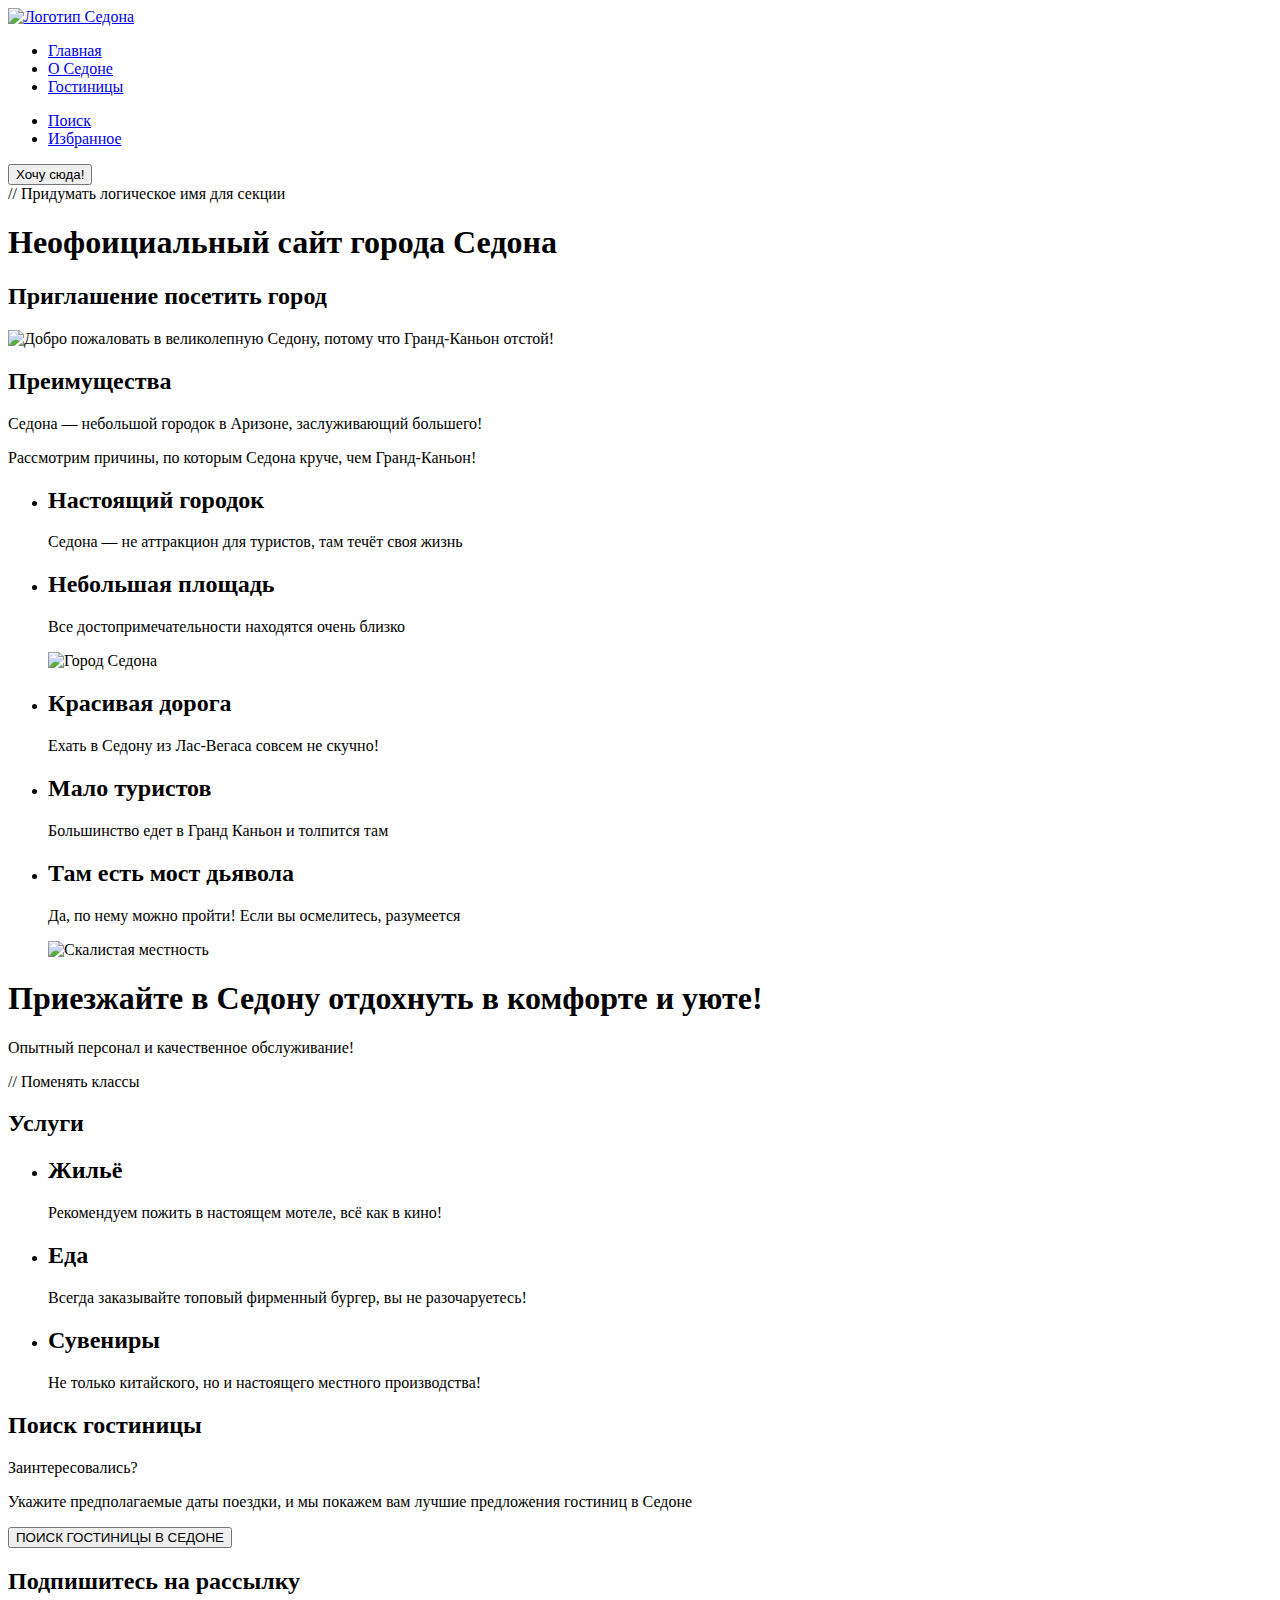
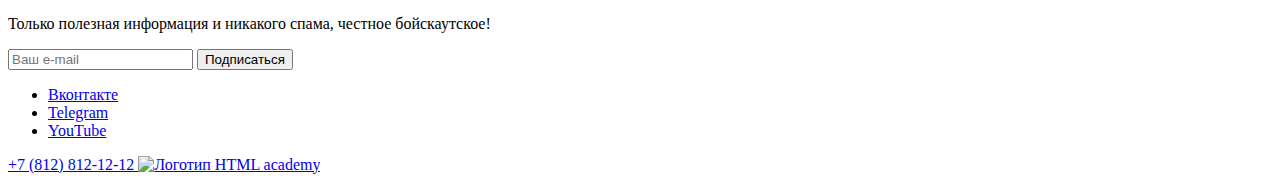
==== index.html @ 0664c049 "исправил ошибки" ====
<!DOCTYPE html>
<html lang="ru">
  <head>
    <meta charset="utf-8">
    <title>HTML Academy: Седона</title>
  </head>
  <body>
    <header class="header">
      <a href="#" class="header_logo">
      <img class="logo" src="#" alt="Логотип Седона">
    </a>
      <nav class="nav_main">
    <ul class="nav_list">
      <li class="nav_item">
        <a calss="nav_link" href="#">
          Главная
        </a>
      </li>
      <li class="nav_item">
        <a calss="nav_link" href="#">
          О Cедоне
        </a>
      </li>
      <li class="nav_item">
        <a calss="nav_link" href="catalog.html">
          Гостиницы
        </a>
      </li>
    </ul>
  </nav>
  <ul class="user">
    <li class="user_item">
      <a calss="user_item_link" href="#">
        <span class="visually_hidden">
        Поиск
      </span>
      </a>
    </li>
    <li class="user-item">
      <a calss="nav-link" href="#">
        <span class="visually-hidden">
        Избранное
      </span>
      </a>
    </li>
  </ul>
  <button class="header_button">
    Хочу сюда!
  </button>
    </header>
    <main>
      // Придумать логическое имя для секции
      <h1 class="visually-hidden">
        Неофоициальный сайт города Седона
      </h1>
      <section class="lead">
        <h2 class="visually-hidden">
          Приглашение посетить город
        </h2>
        <img class="lead-description-image" src="#" alt="Добро пожаловать в великолепную Седону, потому что Гранд-Каньон отстой!">
      </section>
    <section class="info_section">
      <h2 class="visually-hidden">
        Преимущества
      </h2>
    <p>Седона — небольшой городок в Аризоне,
      заслуживающий большего!</p>
      <p>Рассмотрим причины, по которым Седона круче, чем Гранд-Каньон!</p>
    </section>
    <section class="reasons">
      <ul class="reasons_list">
        <li class="reasons_item">
          <h2>Настоящий городок</h2>
          <p class="reasons_item_description">
            Седона — не аттракцион для туристов, там течёт своя жизнь
          </p>
        </li>
        <li class="reasons_item">
          <h2>Небольшая
            площадь</h2>
            <p>Все достопримечательности находятся очень близко</p>
            <img class="reason_img" src="#" alt="Город Седона">
        </li>
        <li class="reasons_item">
        <h2>Красивая
          дорога</h2>
          <p>Ехать в Седону из Лас-Вегаса совсем не скучно!</p>
        </li>
        <li class="reasons_item">
        <h2>Мало
          туристов</h2>
          <p>Большинство едет в Гранд Каньон и толпится там</p>
        </li>
        <li class="reasons_item">
          <h2>Там есть
            мост дьявола</h2>
            <p>Да, по нему можно пройти! Если вы осмелитесь, разумеется</p>
            <img class="reason_img" src="#" alt="Скалистая местность">
        </li>
      </ul>
    </section>
    <section class="info_section">
      <h1>Приезжайте в Седону отдохнуть в комфорте и уюте!</h1>
        <p>Опытный персонал и качественное обслуживание!</p>
      </section>
      // Поменять классы
      <section class="service_section">
        <h2 class="visually_hidden">
          Услуги
        </h2>
        <ul class="service_list">
          <li class="service_item">
          <h2>Жильё</h2>
          <p>Рекомендуем пожить в настоящем мотеле,
            всё как в кино!</p>
          </li>
          <li class="service_item">
          <h2>Еда</h2>
          <p>Всегда заказывайте
            топовый фирменный бургер, вы не разочаруетесь!</p>
          </li>
          <li class="service_item">
          <h2>Сувениры</h2>
          <p>Не только китайского,
            но и настоящего местного производства!</p>
          </li>
        </ul>
      </section>
      <section class="search_section">
        <h2 class="visually_hidden">
          Поиск гостиницы
        </h2>
        <p>Заинтересовались?</p>
        <p>Укажите предполагаемые даты поездки, и мы покажем вам лучшие предложения гостиниц в Седоне</p>
        <button class="search_button">ПОИСК ГОСТИНИЦЫ В СЕДОНЕ</button>
      </section>
    </main>
    <footer class="footer">
      <section class="form">
      <h2>Подпишитесь на рассылку</h2>
      <p>Только полезная информация и никакого спама, честное бойскаутское!</p>
      <form action="https://echo.htmlacademy.ru/" method="get">
      <label>
        <input type="text" name="email" placeholder="Ваш e-mail">
      </label>
      <label>
        <input type="submit" value="Подписаться">
      </label>
    </section>
      <ul class="footer_nav">
        <li class="footer_nav_item">
        <a class="footer_nav_link" href="https://vk.com/htmlacademy" target="_blank">
          <span class="visually_hidden">
            Вконтакте
          </span>
        </a>
        </li>
        <li class="footer_nav_item">
        <a class="footer_nav_link" href="https://t.me/htmlacademy" target="_blank">
          <span class="visually_hidden">
            Telegram
          </span>
        </a>
        </li>
        <li class="footer_nav_item">
        <a class="footer_nav_link" href="https://www.youtube.com/user/htmlacademyru" target="_blank">
          <span class="visually_hidden">
            YouTube
          </span>
        </a>
        </li>
      </ul>
      <a class="contacts-phone" href="tel:88128121212">
        +7 (812) 812-12-12
      </a>
      <a class="footer_logo" href="https://htmlacademy.ru/">
      <img class="footer_logo_img" src="#" alt="Логотип HTML academy">
      </a>
      </form>
    </footer>
  </body>
</html>
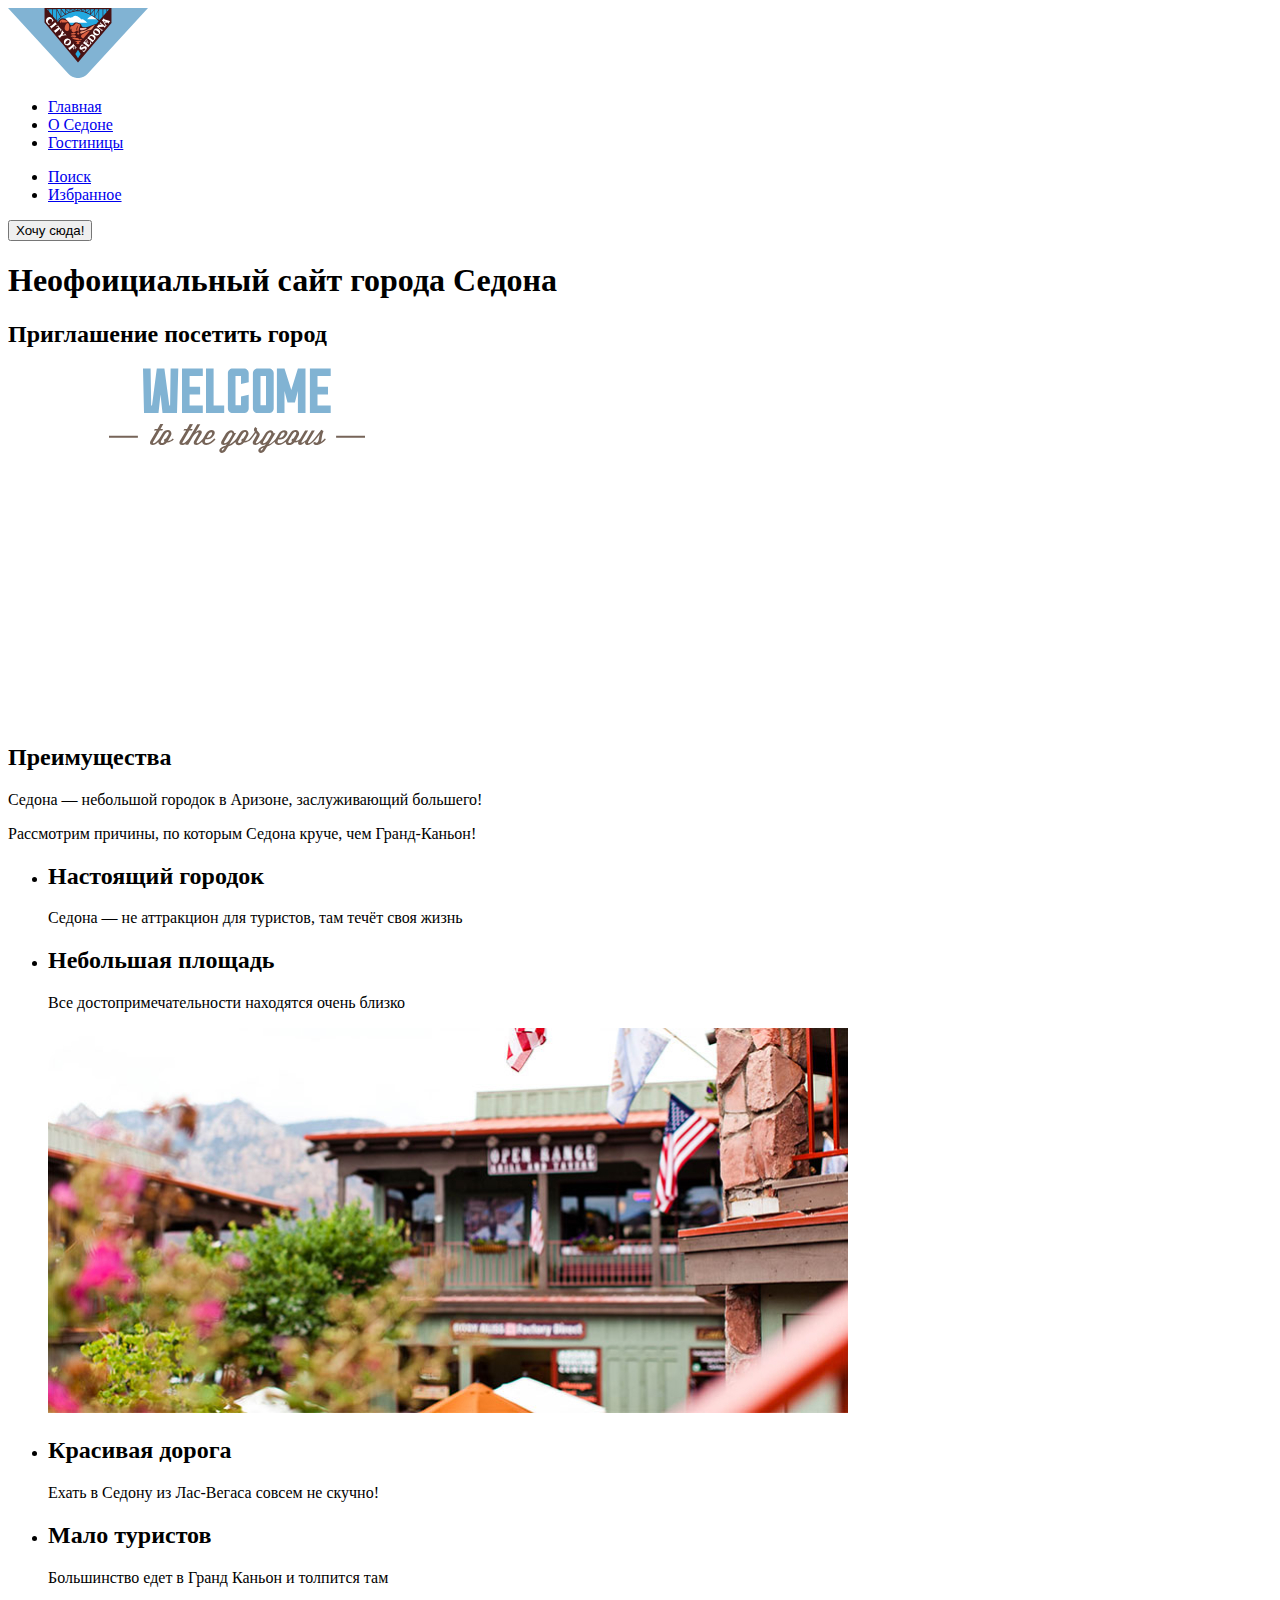
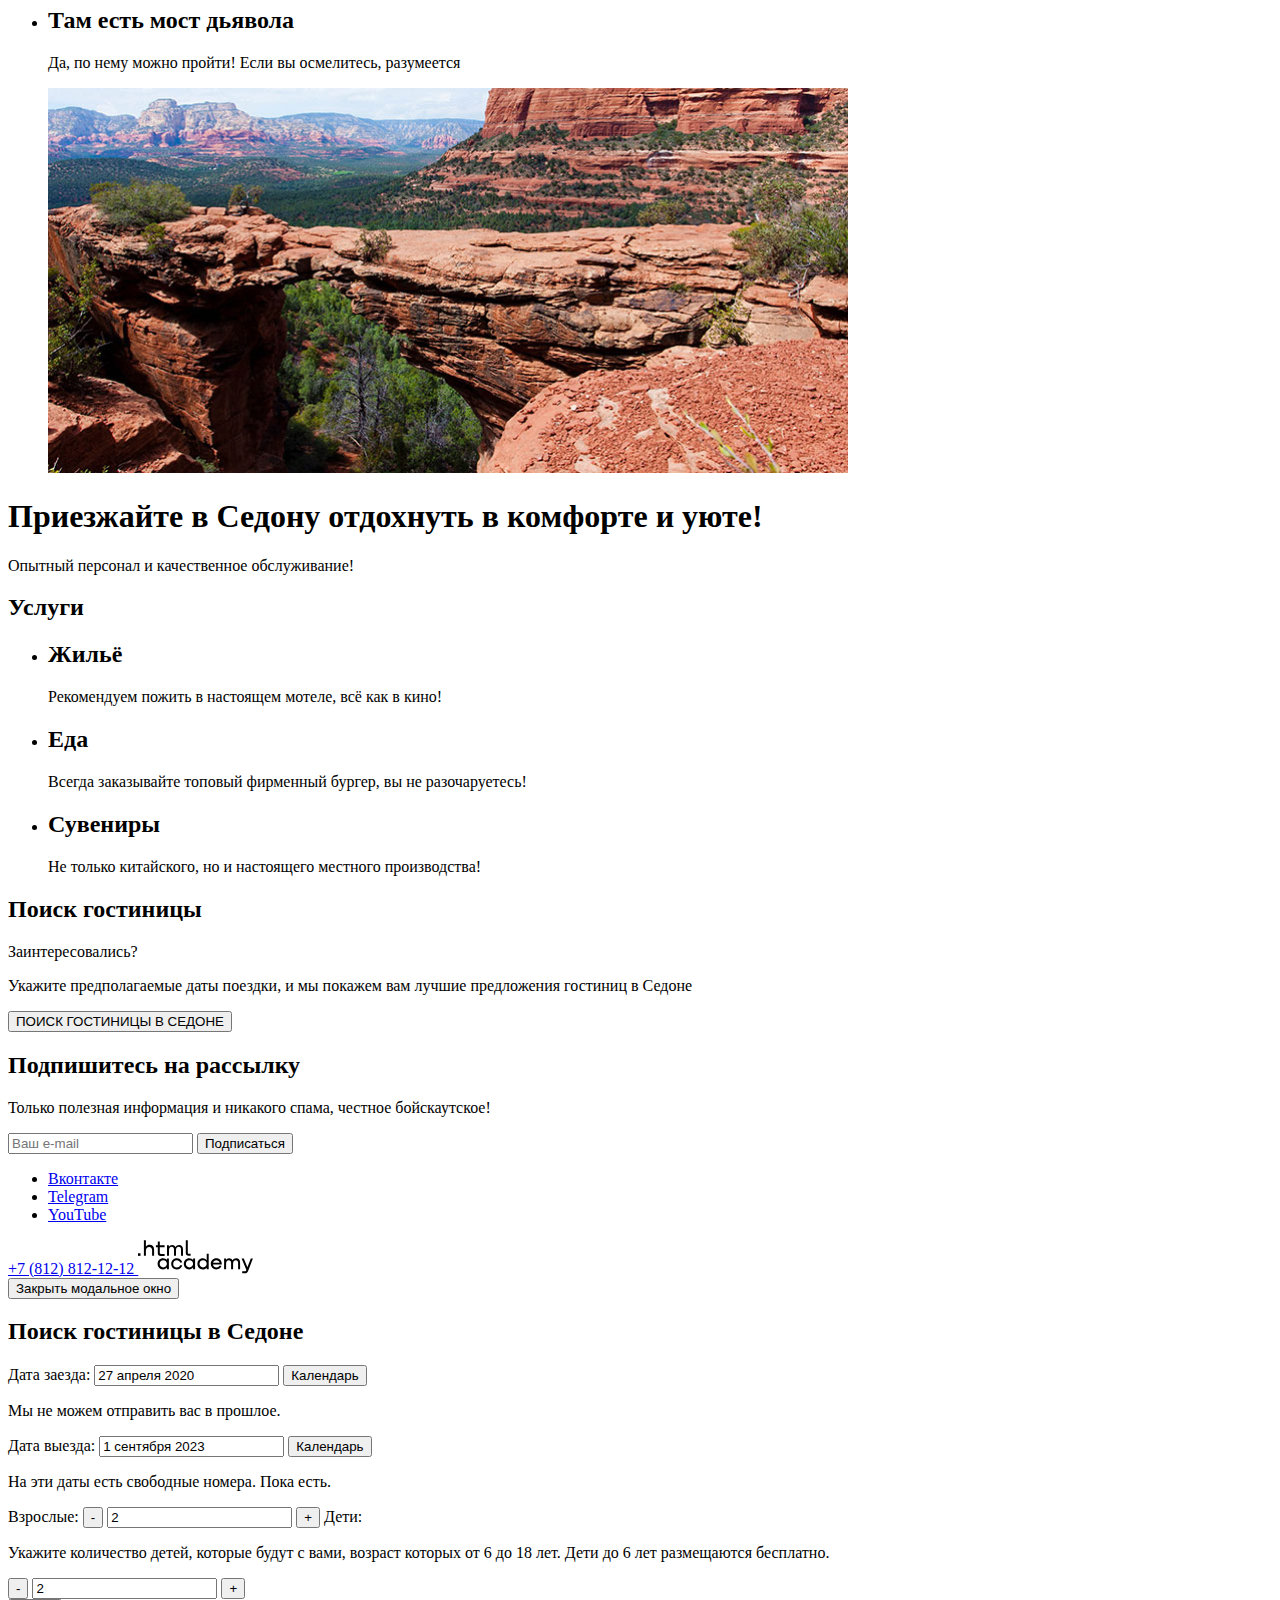
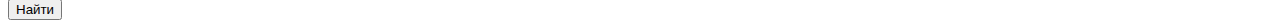
==== commit 9068b5d0: "Добавил контентные изображения" ====
--- a/index.html
+++ b/index.html
@@ -7,7 +7,7 @@
   <body>
     <header class="header">
       <a href="#" class="header_logo">
-      <img class="logo" src="#" alt="Логотип Седона">
+      <img class="logo" src="images\logo.svg" alt="Логотип Седона">
     </a>
       <nav class="nav_main">
     <ul class="nav_list">
@@ -49,15 +49,14 @@
   </button>
     </header>
     <main>
-      // Придумать логическое имя для секции
-      <h1 class="visually-hidden">
+      <h1 class="visually_hidden">
         Неофоициальный сайт города Седона
       </h1>
       <section class="lead">
-        <h2 class="visually-hidden">
+        <h2 class="visually_hidden">
           Приглашение посетить город
         </h2>
-        <img class="lead-description-image" src="#" alt="Добро пожаловать в великолепную Седону, потому что Гранд-Каньон отстой!">
+        <img class="lead_description_image" src="images\Welcome.svg" alt="Добро пожаловать в великолепную Седону, потому что Гранд-Каньон отстой!">
       </section>
     <section class="info_section">
       <h2 class="visually-hidden">
@@ -79,7 +78,7 @@
           <h2>Небольшая
             площадь</h2>
             <p>Все достопримечательности находятся очень близко</p>
-            <img class="reason_img" src="#" alt="Город Седона">
+            <img class="reason_img" src="images\resaon_img_1.jpg" width="800px" height="385px" alt="Город Седона">
         </li>
         <li class="reasons_item">
         <h2>Красивая
@@ -95,7 +94,7 @@
           <h2>Там есть
             мост дьявола</h2>
             <p>Да, по нему можно пройти! Если вы осмелитесь, разумеется</p>
-            <img class="reason_img" src="#" alt="Скалистая местность">
+            <img class="reason_img" src="images\reason_img_2.jpg" width="800px" height="385px" alt="Скалистая местность">
         </li>
       </ul>
     </section>
@@ -103,7 +102,6 @@
       <h1>Приезжайте в Седону отдохнуть в комфорте и уюте!</h1>
         <p>Опытный персонал и качественное обслуживание!</p>
       </section>
-      // Поменять классы
       <section class="service_section">
         <h2 class="visually_hidden">
           Услуги
@@ -170,13 +168,89 @@
         </a>
         </li>
       </ul>
-      <a class="contacts-phone" href="tel:88128121212">
+      <a class="contacts-phone" href="tel:88128121212" target="_blank">
         +7 (812) 812-12-12
       </a>
       <a class="footer_logo" href="https://htmlacademy.ru/">
-      <img class="footer_logo_img" src="#" alt="Логотип HTML academy">
+      <img class="footer_logo_img" src="images\Logo_HTML_academy.svg" alt="Логотип HTML academy">
       </a>
       </form>
     </footer>
+    <div class="modal">
+    <div class="modal_wrapper">
+      <button class="close_buttom">
+        <span class="visually_hidden">
+        Закрыть модальное окно
+        </span>
+      </button>
+      <h2>
+        Поиск гостиницы в Седоне
+      </h2>
+      <form action="https://echo.htmlacademy.ru/" class="modal_search" method="post">
+      <label for="arrival_date">
+        Дата заезда:
+      </label>
+      <input type="text" class="arrival_text" name="arrival_date" id="arrival_date" value="27 апреля 2020">
+      <button class="calendar" type="button">
+        <span class="visually_hidden">
+          Календарь
+        </span>
+      </button>
+      <p class="message">
+        Мы не можем отправить вас в прошлое.
+      </p>
+      <label for="exit_date">
+        Дата выезда:
+      </label>
+      <input type="text" class="exit_text" name="exit_date" id="exit_date" value="1 сентября 2023">
+      <button class="calendar" type="button">
+        <span class="visually_hidden">
+          Календарь
+        </span>
+      </button>
+      <p class="message">
+        На эти даты есть свободные номера. Пока есть.
+      </p>
+    </div>
+      <div class="member">
+        <label for="adult_value">
+          Взрослые:
+        </label>
+        <button class="minus" type="button">
+          <span class="visually_hidden">
+            -
+          </span>
+        </button>
+        <input type="text" class="adult_value" type="number" id="adult_value" name="adult_value" value="2">
+        <button class="plus" type="button">
+          <span class="visually_hidden">
+            +
+          </span>
+        </button>
+        <label for="child_value">
+          Дети:
+        </label>
+        <span class="information">
+          <p>
+            Укажите количество детей, которые будут с вами, возраст которых от 6 до 18 лет. Дети до 6 лет размещаются бесплатно.
+          </p>
+        </span>
+        <button class="minus" type="button">
+          <span class="visually_hidden">
+            -
+          </span>
+        </button>
+        <input type="text" class="child_value" type="number" id="child_value" name="child_value" value="2">
+        <button class="plus" type="button">
+          <span class="visually_hidden">
+            +
+          </span>
+        </button>
+      </div>
+      <button class="search_button_modal" type="submit">
+        Найти
+      </button>
+      </form>
+    </div>
   </body>
 </html>
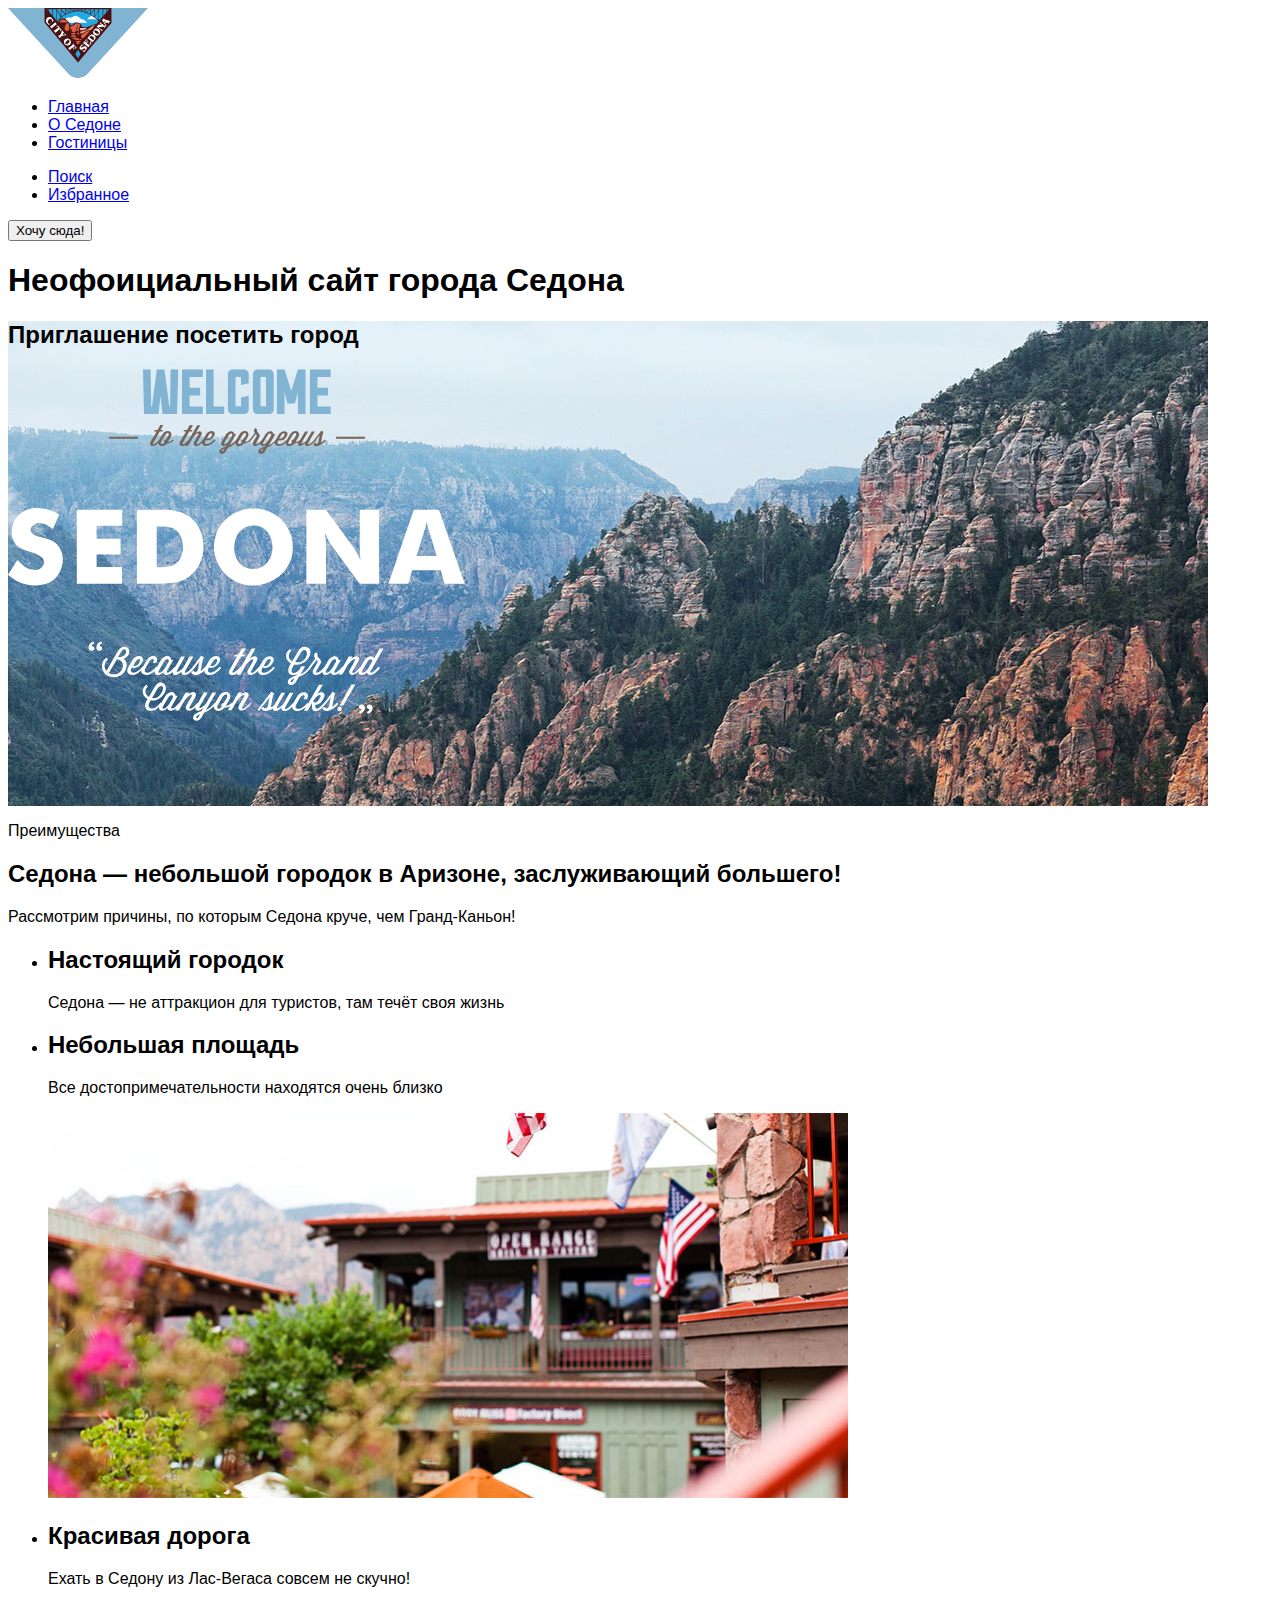
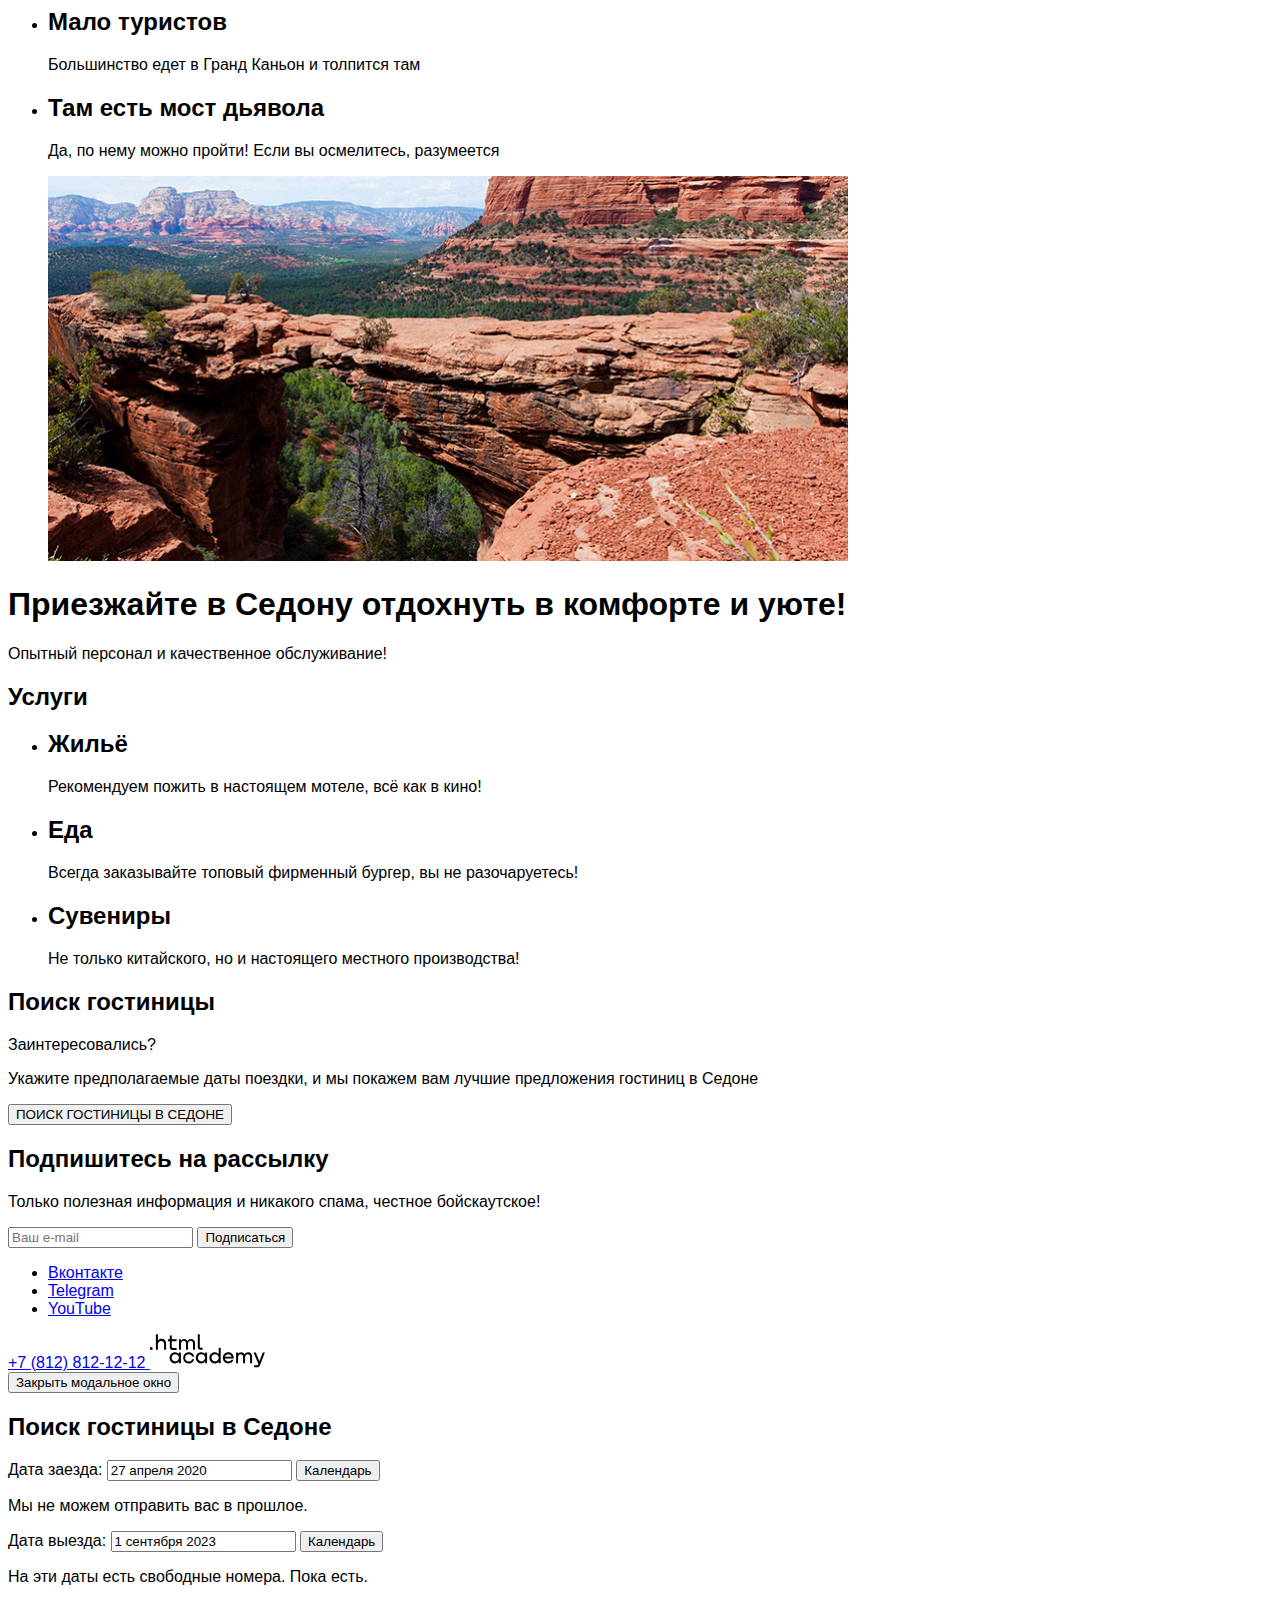
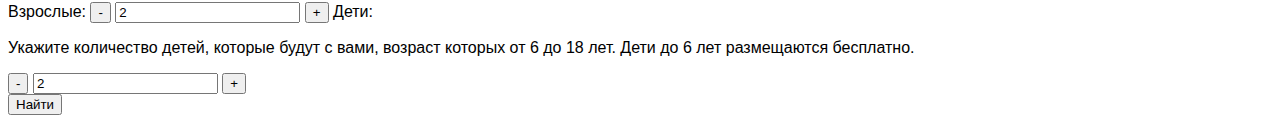
==== commit fc72f238: "добавил первые элементы стилизации" ====
--- a/index.html
+++ b/index.html
@@ -1,6 +1,7 @@
 <!DOCTYPE html>
 <html lang="ru">
   <head>
+    <link rel="stylesheet" type="text/css" href="styles\styles.css">
     <meta charset="utf-8">
     <title>HTML Academy: Седона</title>
   </head>
@@ -37,7 +38,7 @@
       </a>
     </li>
     <li class="user-item">
-      <a calss="nav-link" href="#">
+      <a calss="nav_link" href="#">
         <span class="visually-hidden">
         Избранное
       </span>
@@ -59,11 +60,11 @@
         <img class="lead_description_image" src="images\Welcome.svg" alt="Добро пожаловать в великолепную Седону, потому что Гранд-Каньон отстой!">
       </section>
     <section class="info_section">
-      <h2 class="visually-hidden">
+      <p class="visually-hidden">
         Преимущества
-      </h2>
-    <p>Седона — небольшой городок в Аризоне,
-      заслуживающий большего!</p>
+      </p>
+    <h2>Седона — небольшой городок в Аризоне,
+      заслуживающий большего!</h2>
       <p>Рассмотрим причины, по которым Седона круче, чем Гранд-Каньон!</p>
     </section>
     <section class="reasons">
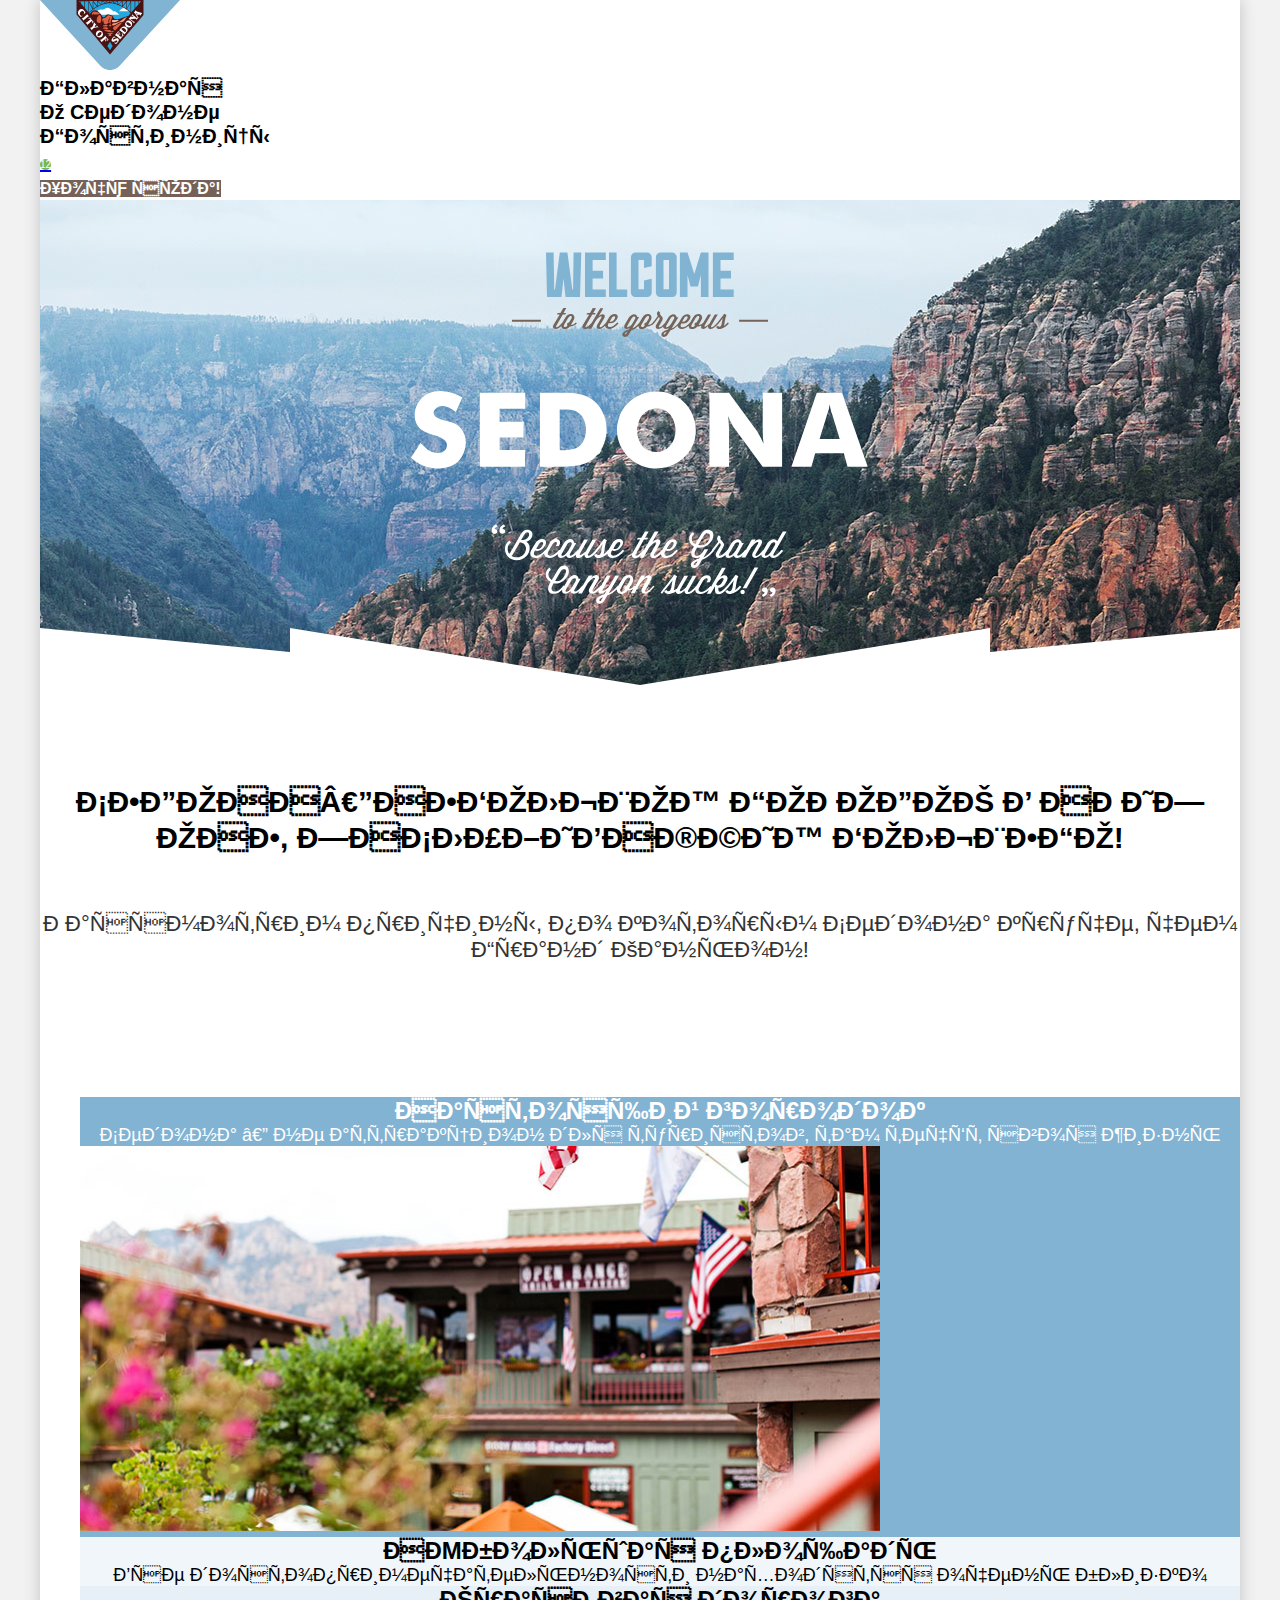
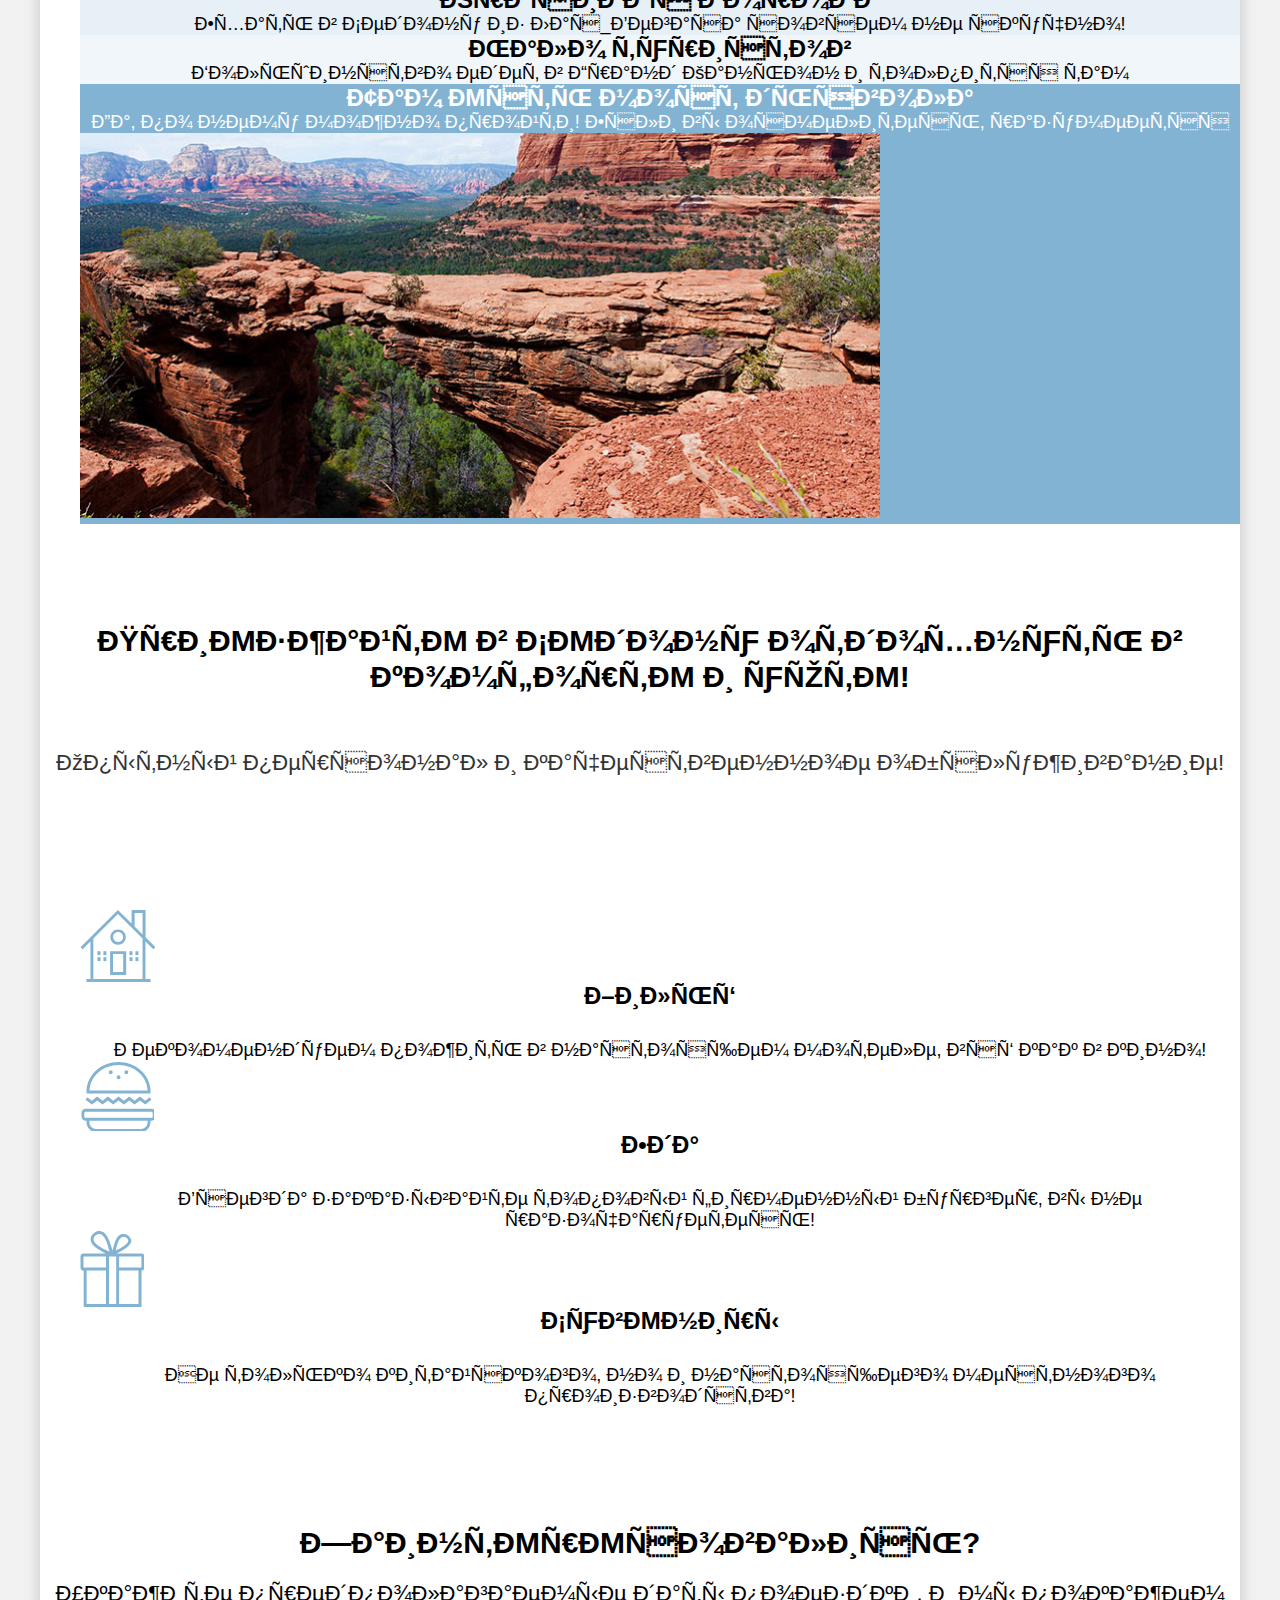
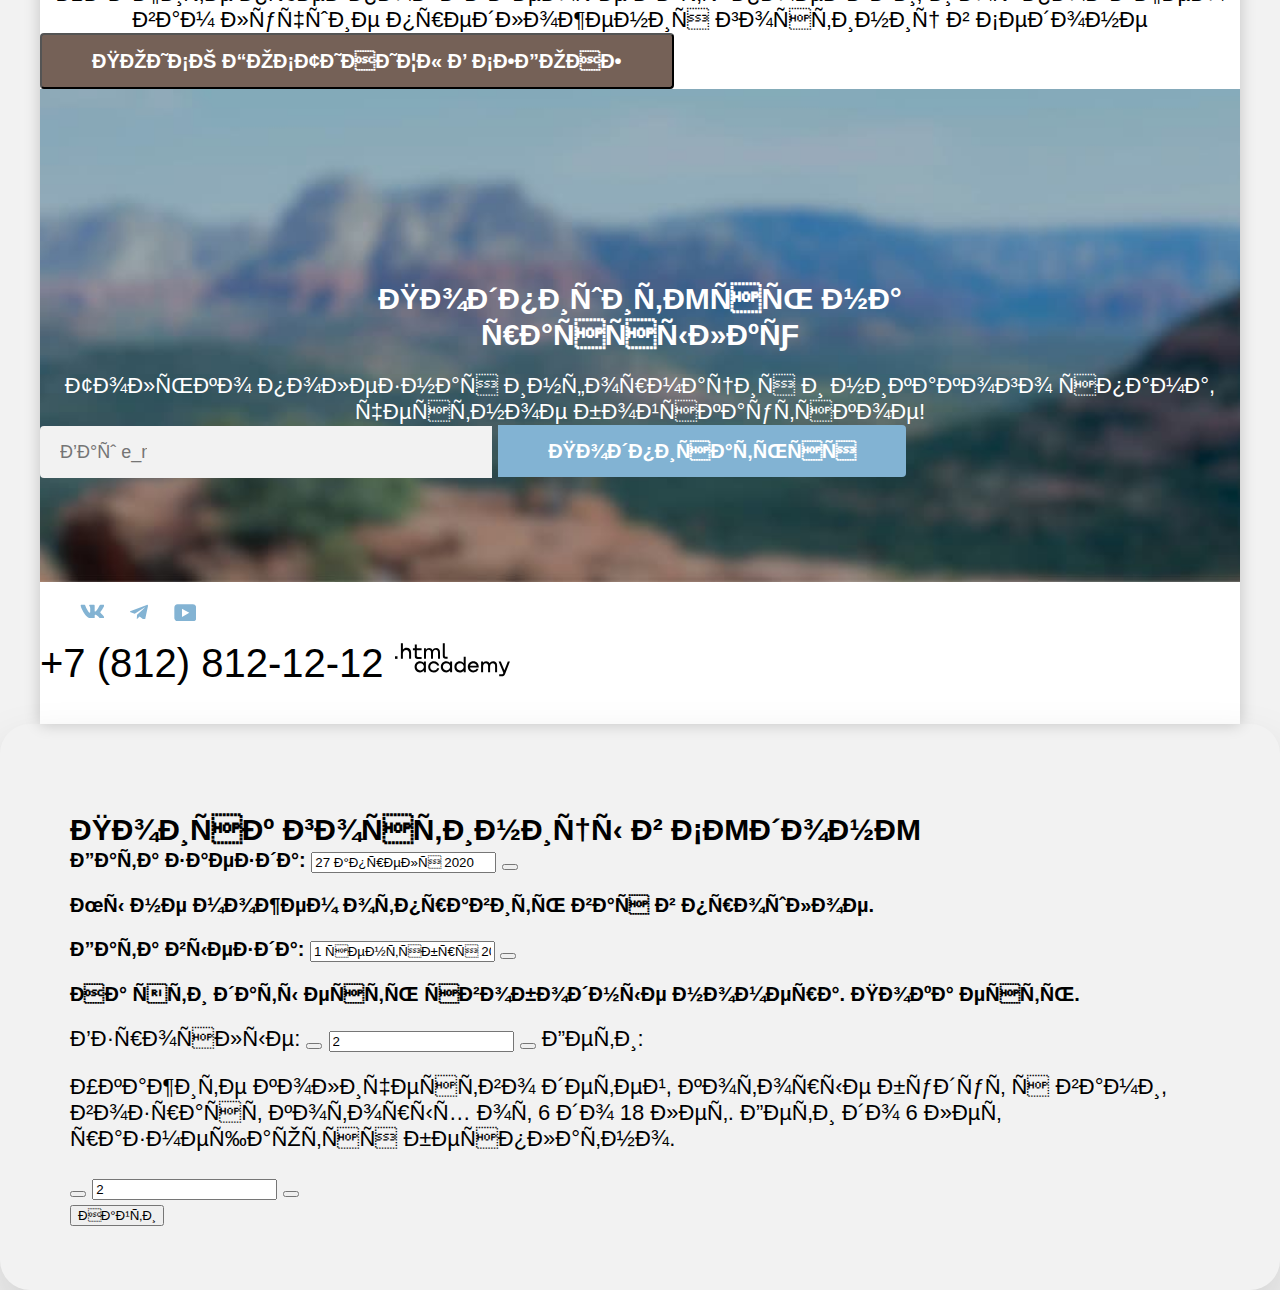
==== commit 399fded8: "добавил изменения" ====
--- a/index.html
+++ b/index.html
@@ -1,225 +1,241 @@
 <!DOCTYPE html>
 <html lang="ru">
+
   <head>
     <link rel="stylesheet" type="text/css" href="styles\styles.css">
-    <meta charset="utf-8">
+    <meta charset="utf_8">
     <title>HTML Academy: Седона</title>
   </head>
+
   <body>
-    <header class="header">
-      <a href="#" class="header_logo">
-      <img class="logo" src="images\logo.svg" alt="Логотип Седона">
-    </a>
-      <nav class="nav_main">
-    <ul class="nav_list">
-      <li class="nav_item">
-        <a calss="nav_link" href="#">
-          Главная
+    <div class="page_container">
+      <header class="header">
+        <a href="index.html" class="header_logo">
+          <img class="logo" src="images\logo.svg" alt="Логотип Седона">
         </a>
-      </li>
-      <li class="nav_item">
-        <a calss="nav_link" href="#">
-          О Cедоне
+        <nav class="nav_main">
+          <ul class="nav_list">
+            <li class="nav_item">
+              <a class="nav_link" href="index.html">
+                Главная
+              </a>
+            </li>
+            <li class="nav_item">
+              <a class="nav_link" href="#">
+                О Cедоне
+              </a>
+            </li>
+            <li class="nav_item">
+              <a class="nav_link" href="catalog.html">
+                Гостиницы
+              </a>
+            </li>
+          </ul>
+        </nav>
+        <ul class="user_list">
+          <li class="user_item">
+            <a class="user_item_link" href="#">
+              <span class="visually_hidden">
+                Поиск
+              </span>
+            </a>
+          </li>
+          <li class="user_item">
+            <a class="user_item_link" href="#">
+              <span class="visually_hidden">
+                Избранное
+              </span>
+              <span class="user_item_like">
+                12
+              </span>
+            </a>
+          </li>
+          <li class="user_item">
+            <a href="#" class="button_link user_item_link">
+            Хочу сюда!
+          </a>
+          </li>
+        </ul>
+
+      </header>
+      <main class="index_main">
+        <h1 class="visually_hidden">
+          Неофоициальный сайт города Седона
+        </h1>
+        <section class="lead">
+          <h2 class="visually_hidden">
+            Приглашение посетить город
+          </h2>
+          <img class="lead_description_image" src="images\Welcome.svg"
+            alt="Добро пожаловать в великолепную Седону, потому что Гранд_Каньон отстой!">
+        </section>
+        <section class="info_section">
+          <p class="visually_hidden">
+            Преимущества
+          </p>
+          <p class="about_title">СЕДОНА—НЕБОЛЬШОЙ ГОРОДОК В АРИЗОНЕ, ЗАСЛУЖИВАЮЩИЙ БОЛЬШЕГО!</p>
+          <p class="reasons_titile">Рассмотрим причины, по которым Седона круче, чем Гранд Каньон!</p>
+        </section>
+        <section class="reasons">
+          <ul class="reasons_list">
+              <li class="reasons_item">
+                <h2 class="reasons_item_title">Настоящий городок</h2>
+                <p class="reasons_item_description">
+                  Седона — не аттракцион для туристов, там течёт своя жизнь
+                </p>
+                <img class="reason_img" src="images\resaon_img_1.jpg" width="800px" height="385px" alt="Город Седона">
+              </li>
+            <li class="reasons_item">
+              <h2 class="reasons_item_title">Небольшая
+                площадь</h2>
+              <p class="reasons_item_description">Все достопримечательности находятся очень близко</p>
+            </li>
+            <li class="reasons_item">
+              <h2 class="reasons_item_title">Красивая
+                дорога</h2>
+              <p class="reasons_item_description">Ехать в Седону из Лас_Вегаса совсем не скучно!</p>
+            </li>
+            <li class="reasons_item">
+              <h2 class="reasons_item_title">Мало
+                туристов</h2>
+              <p class="reasons_item_description">Большинство едет в Гранд Каньон и толпится там</p>
+            </li>
+            <li class="reasons_item">
+              <h2 class="reasons_item_title">Там есть
+                мост дьявола</h2>
+              <p class="reasons_item_description">Да, по нему можно пройти! Если вы осмелитесь, разумеется</p>
+              <img class="reason_img" src="images\reason_img_2.jpg" width="800px" height="385px"
+                alt="Скалистая местность">
+            </li>
+          </ul>
+        </section>
+        <section class="info_section">
+          <p class="about_title">Приезжайте в Седону отдохнуть в комфорте и уюте!</p>
+          <p class="reasons_titile">Опытный персонал и качественное обслуживание!</p>
+        </section>
+        <section class="service_section">
+          <h2 class="visually_hidden">
+            Услуги
+          </h2>
+          <ul class="service_list">
+            <li class="service_item">
+              <div class="service_icon_1"></div>
+              <h2 class="service_item_title">Жильё</h2>
+              <p class="service_item_description">Рекомендуем пожить в настоящем мотеле,
+                всё как в кино!</p>
+            </li>
+            <li class="service_item">
+              <div class="service_icon_2"></div>
+              <h2 class="service_item_title">Еда</h2>
+              <p class="service_item_description">Всегда заказывайте
+                топовый фирменный бургер, вы не разочаруетесь!</p>
+            </li>
+            <li class="service_item">
+              <div class="service_icon_3"></div>
+              <h2 class="service_item_title">Сувениры</h2>
+              <p class="service_item_description">Не только китайского,
+                но и настоящего местного производства!</p>
+            </li>
+          </ul>
+        </section>
+        <section class="search_section">
+          <h2 class="visually_hidden">
+            Поиск гостиницы
+          </h2>
+          <h3 class="search_section_title">Заинтересовались?</h3>
+          <p class="search_section_description">Укажите предполагаемые даты поездки, и мы покажем вам лучшие предложения гостиниц в Седоне</p>
+          <button class="search_button">ПОИСК ГОСТИНИЦЫ В СЕДОНЕ</button>
+        </section>
+      </main>
+      <footer class="footer">
+        <section class="form">
+          <h2 class="from_title">Подпишитесь на рассылку</h2>
+          <p class="from_description">Только полезная информация и никакого спама, честное бойскаутское!</p>
+          <form action="https://echo.htmlacademy.ru/" method="get">
+            <label>
+              <input class="form_email" type="text" name="email" placeholder="Ваш e_mail">
+            </label>
+            <label>
+              <input class="form_button" type="submit" value="Подписаться">
+            </label>
+        </section>
+        <section class="footer_contacts">
+        <ul class="footer_nav">
+          <li class="footer_nav_item_1">
+            <a class="footer_nav_link" href="https://vk.com/htmlacademy" target="_blank">
+              <span class="visually_hidden">
+                Вконтакте
+              </span>
+            </a>
+          </li>
+          <li class="footer_nav_item_2">
+            <a class="footer_nav_link" href="https://t.me/htmlacademy" target="_blank">
+              <span class="visually_hidden">
+                Telegram
+              </span>
+            </a>
+          </li>
+          <li class="footer_nav_item_3">
+            <a class="footer_nav_link" href="https://www.youtube.com/user/htmlacademyru" target="_blank">
+              <span class="visually_hidden">
+                YouTube
+              </span>
+            </a>
+          </li>
+        </ul>
+        <a class="contacts_phone" href="tel:88128121212" target="_blank">
+          +7 (812) 812-12-12
         </a>
-      </li>
-      <li class="nav_item">
-        <a calss="nav_link" href="catalog.html">
-          Гостиницы
+        <a class="footer_logo" href="https://htmlacademy.ru/">
+          <img class="footer_logo_img" src="images\Logo_HTML_academy.svg" alt="Логотип HTML academy">
         </a>
-      </li>
-    </ul>
-  </nav>
-  <ul class="user">
-    <li class="user_item">
-      <a calss="user_item_link" href="#">
-        <span class="visually_hidden">
-        Поиск
-      </span>
-      </a>
-    </li>
-    <li class="user-item">
-      <a calss="nav_link" href="#">
-        <span class="visually-hidden">
-        Избранное
-      </span>
-      </a>
-    </li>
-  </ul>
-  <button class="header_button">
-    Хочу сюда!
-  </button>
-    </header>
-    <main>
-      <h1 class="visually_hidden">
-        Неофоициальный сайт города Седона
-      </h1>
-      <section class="lead">
-        <h2 class="visually_hidden">
-          Приглашение посетить город
+        </form>
+      </section>
+      </footer>
+    </div>
+    <div class="modal">
+      <div class="modal_wrapper">
+        <button class="close_buttom">
+          <span class="visually_hidden">
+            Закрыть модальное окно
+          </span>
+        </button>
+        <h2 class="modal_title">
+          Поиск гостиницы в Седоне
         </h2>
-        <img class="lead_description_image" src="images\Welcome.svg" alt="Добро пожаловать в великолепную Седону, потому что Гранд-Каньон отстой!">
-      </section>
-    <section class="info_section">
-      <p class="visually-hidden">
-        Преимущества
-      </p>
-    <h2>Седона — небольшой городок в Аризоне,
-      заслуживающий большего!</h2>
-      <p>Рассмотрим причины, по которым Седона круче, чем Гранд-Каньон!</p>
-    </section>
-    <section class="reasons">
-      <ul class="reasons_list">
-        <li class="reasons_item">
-          <h2>Настоящий городок</h2>
-          <p class="reasons_item_description">
-            Седона — не аттракцион для туристов, там течёт своя жизнь
-          </p>
-        </li>
-        <li class="reasons_item">
-          <h2>Небольшая
-            площадь</h2>
-            <p>Все достопримечательности находятся очень близко</p>
-            <img class="reason_img" src="images\resaon_img_1.jpg" width="800px" height="385px" alt="Город Седона">
-        </li>
-        <li class="reasons_item">
-        <h2>Красивая
-          дорога</h2>
-          <p>Ехать в Седону из Лас-Вегаса совсем не скучно!</p>
-        </li>
-        <li class="reasons_item">
-        <h2>Мало
-          туристов</h2>
-          <p>Большинство едет в Гранд Каньон и толпится там</p>
-        </li>
-        <li class="reasons_item">
-          <h2>Там есть
-            мост дьявола</h2>
-            <p>Да, по нему можно пройти! Если вы осмелитесь, разумеется</p>
-            <img class="reason_img" src="images\reason_img_2.jpg" width="800px" height="385px" alt="Скалистая местность">
-        </li>
-      </ul>
-    </section>
-    <section class="info_section">
-      <h1>Приезжайте в Седону отдохнуть в комфорте и уюте!</h1>
-        <p>Опытный персонал и качественное обслуживание!</p>
-      </section>
-      <section class="service_section">
-        <h2 class="visually_hidden">
-          Услуги
-        </h2>
-        <ul class="service_list">
-          <li class="service_item">
-          <h2>Жильё</h2>
-          <p>Рекомендуем пожить в настоящем мотеле,
-            всё как в кино!</p>
-          </li>
-          <li class="service_item">
-          <h2>Еда</h2>
-          <p>Всегда заказывайте
-            топовый фирменный бургер, вы не разочаруетесь!</p>
-          </li>
-          <li class="service_item">
-          <h2>Сувениры</h2>
-          <p>Не только китайского,
-            но и настоящего местного производства!</p>
-          </li>
-        </ul>
-      </section>
-      <section class="search_section">
-        <h2 class="visually_hidden">
-          Поиск гостиницы
-        </h2>
-        <p>Заинтересовались?</p>
-        <p>Укажите предполагаемые даты поездки, и мы покажем вам лучшие предложения гостиниц в Седоне</p>
-        <button class="search_button">ПОИСК ГОСТИНИЦЫ В СЕДОНЕ</button>
-      </section>
-    </main>
-    <footer class="footer">
-      <section class="form">
-      <h2>Подпишитесь на рассылку</h2>
-      <p>Только полезная информация и никакого спама, честное бойскаутское!</p>
-      <form action="https://echo.htmlacademy.ru/" method="get">
-      <label>
-        <input type="text" name="email" placeholder="Ваш e-mail">
-      </label>
-      <label>
-        <input type="submit" value="Подписаться">
-      </label>
-    </section>
-      <ul class="footer_nav">
-        <li class="footer_nav_item">
-        <a class="footer_nav_link" href="https://vk.com/htmlacademy" target="_blank">
-          <span class="visually_hidden">
-            Вконтакте
-          </span>
-        </a>
-        </li>
-        <li class="footer_nav_item">
-        <a class="footer_nav_link" href="https://t.me/htmlacademy" target="_blank">
-          <span class="visually_hidden">
-            Telegram
-          </span>
-        </a>
-        </li>
-        <li class="footer_nav_item">
-        <a class="footer_nav_link" href="https://www.youtube.com/user/htmlacademyru" target="_blank">
-          <span class="visually_hidden">
-            YouTube
-          </span>
-        </a>
-        </li>
-      </ul>
-      <a class="contacts-phone" href="tel:88128121212" target="_blank">
-        +7 (812) 812-12-12
-      </a>
-      <a class="footer_logo" href="https://htmlacademy.ru/">
-      <img class="footer_logo_img" src="images\Logo_HTML_academy.svg" alt="Логотип HTML academy">
-      </a>
-      </form>
-    </footer>
-    <div class="modal">
-    <div class="modal_wrapper">
-      <button class="close_buttom">
-        <span class="visually_hidden">
-        Закрыть модальное окно
-        </span>
-      </button>
-      <h2>
-        Поиск гостиницы в Седоне
-      </h2>
-      <form action="https://echo.htmlacademy.ru/" class="modal_search" method="post">
-      <label for="arrival_date">
-        Дата заезда:
-      </label>
-      <input type="text" class="arrival_text" name="arrival_date" id="arrival_date" value="27 апреля 2020">
-      <button class="calendar" type="button">
-        <span class="visually_hidden">
-          Календарь
-        </span>
-      </button>
-      <p class="message">
-        Мы не можем отправить вас в прошлое.
-      </p>
-      <label for="exit_date">
-        Дата выезда:
-      </label>
-      <input type="text" class="exit_text" name="exit_date" id="exit_date" value="1 сентября 2023">
-      <button class="calendar" type="button">
-        <span class="visually_hidden">
-          Календарь
-        </span>
-      </button>
-      <p class="message">
-        На эти даты есть свободные номера. Пока есть.
-      </p>
-    </div>
+        <form action="https://echo.htmlacademy.ru/" class="modal_search" method="post">
+          <label for="arrival_date">
+            Дата заезда:
+          </label>
+          <input type="text" class="arrival_text" name="arrival_date" id="arrival_date" value="27 апреля 2020">
+          <button class="calendar" type="button">
+            <span class="visually_hidden">
+              Календарь
+            </span>
+          </button>
+          <p class="message">
+            Мы не можем отправить вас в прошлое.
+          </p>
+          <label for="exit_date">
+            Дата выезда:
+          </label>
+          <input type="text" class="exit_text" name="exit_date" id="exit_date" value="1 сентября 2023">
+          <button class="calendar" type="button">
+            <span class="visually_hidden">
+              Календарь
+            </span>
+          </button>
+          <p class="message">
+            На эти даты есть свободные номера. Пока есть.
+          </p>
+      </div>
       <div class="member">
         <label for="adult_value">
           Взрослые:
         </label>
         <button class="minus" type="button">
           <span class="visually_hidden">
-            -
+            _
           </span>
         </button>
         <input type="text" class="adult_value" type="number" id="adult_value" name="adult_value" value="2">
@@ -233,12 +249,13 @@
         </label>
         <span class="information">
           <p>
-            Укажите количество детей, которые будут с вами, возраст которых от 6 до 18 лет. Дети до 6 лет размещаются бесплатно.
+            Укажите количество детей, которые будут с вами, возраст которых от 6 до 18 лет. Дети до 6 лет размещаются
+            бесплатно.
           </p>
         </span>
         <button class="minus" type="button">
           <span class="visually_hidden">
-            -
+            _
           </span>
         </button>
         <input type="text" class="child_value" type="number" id="child_value" name="child_value" value="2">
@@ -254,4 +271,5 @@
       </form>
     </div>
   </body>
+
 </html>
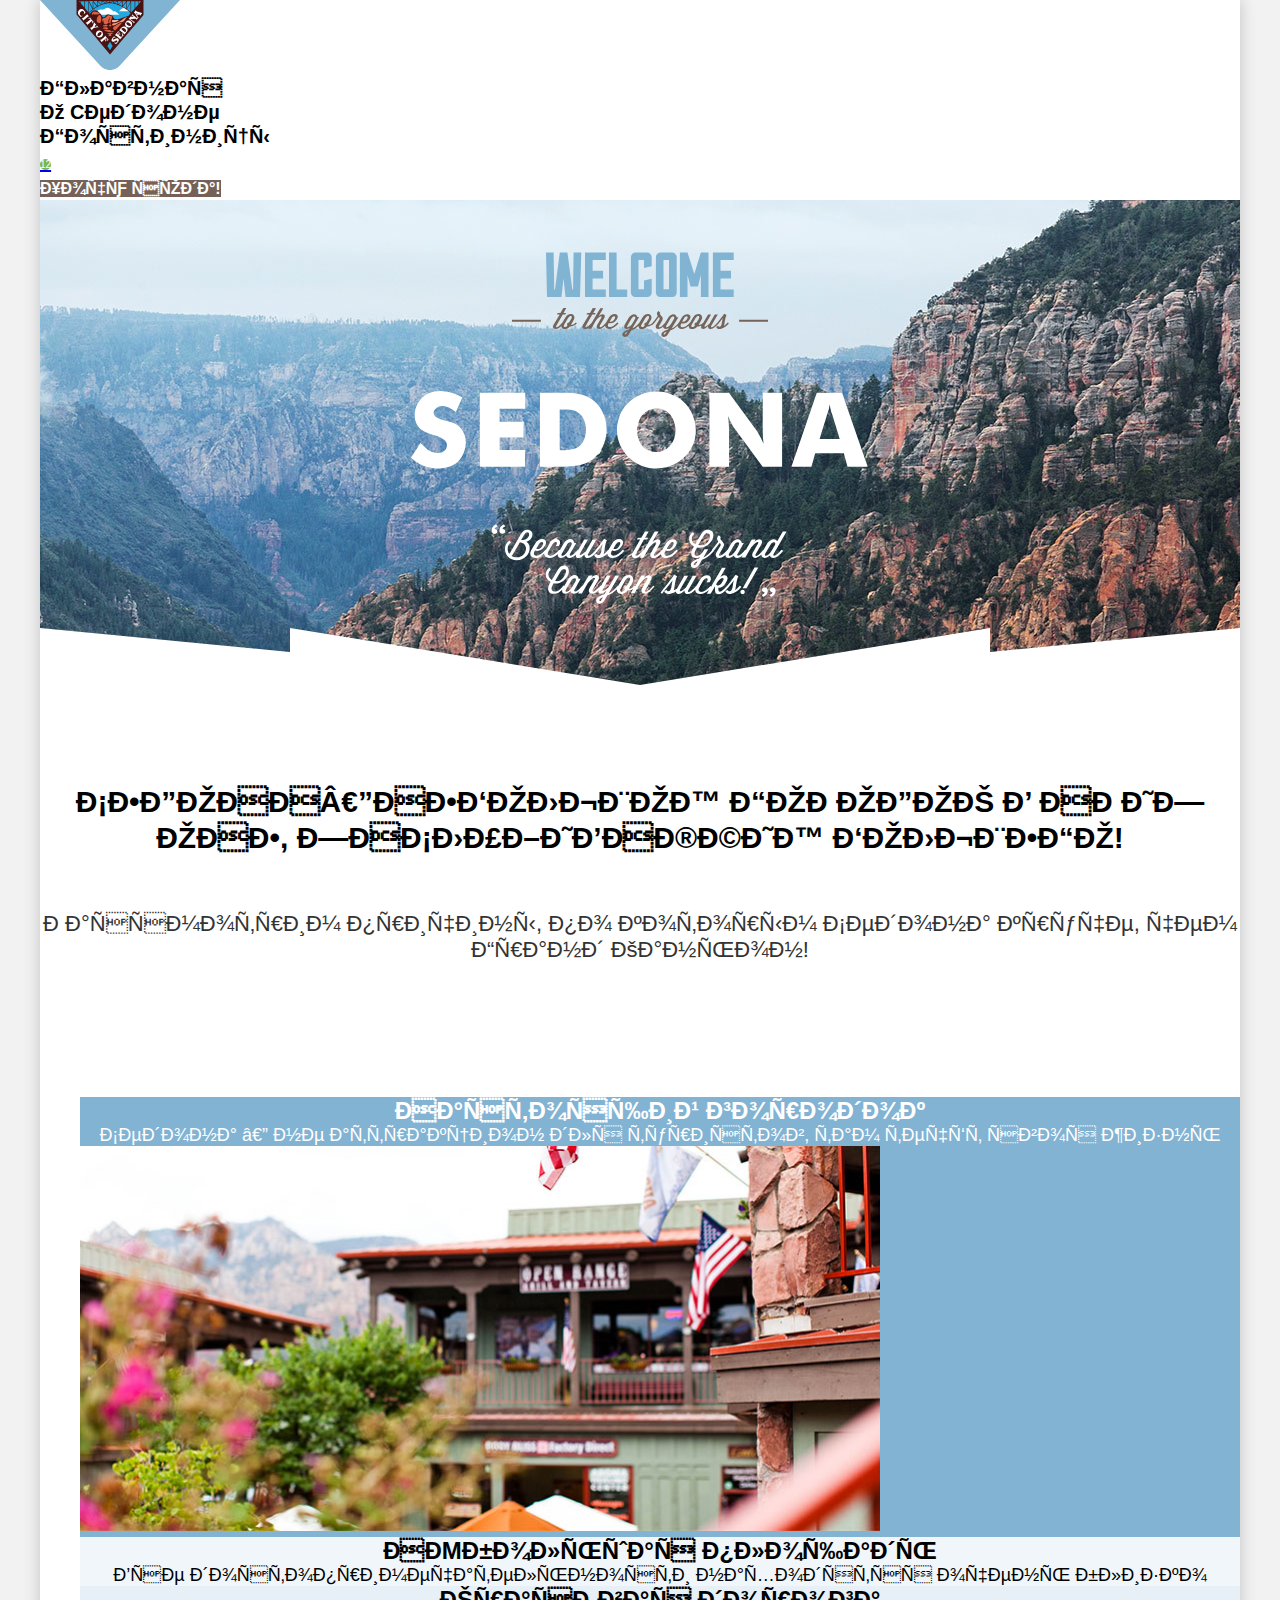
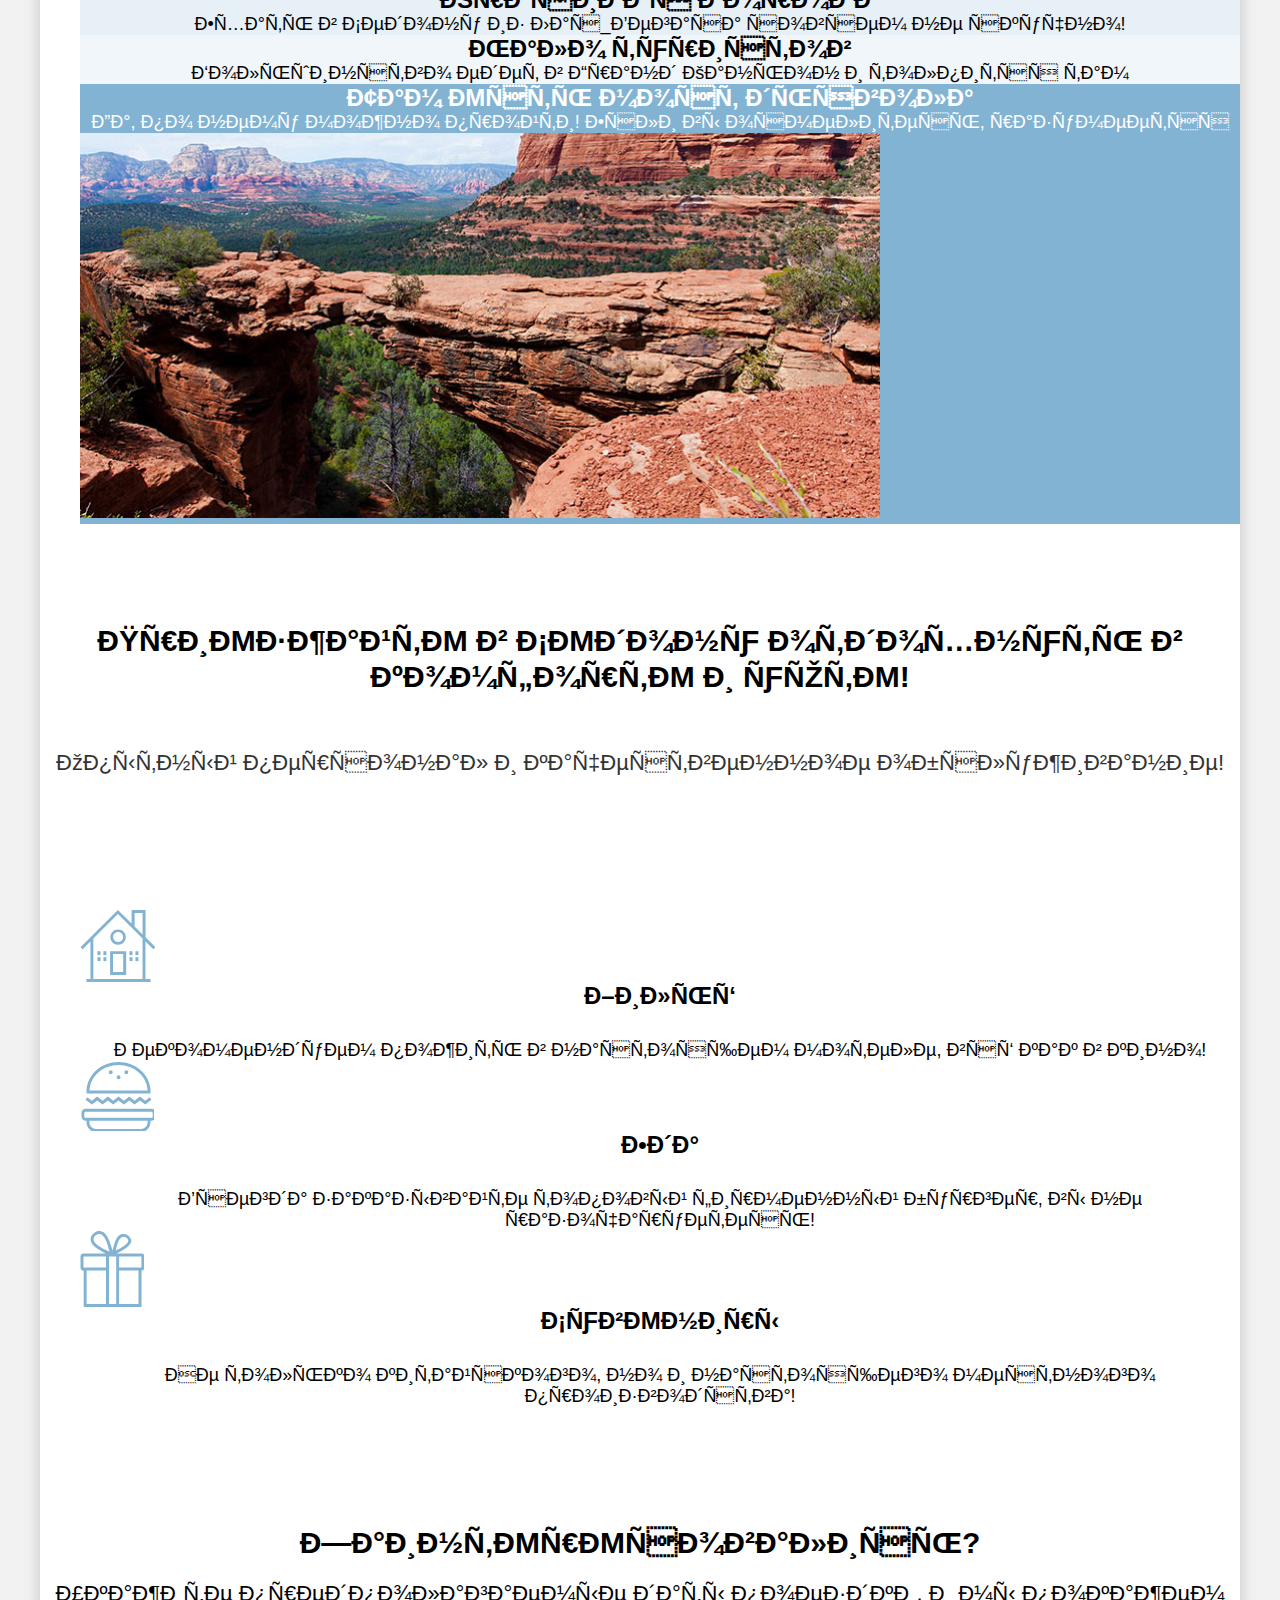
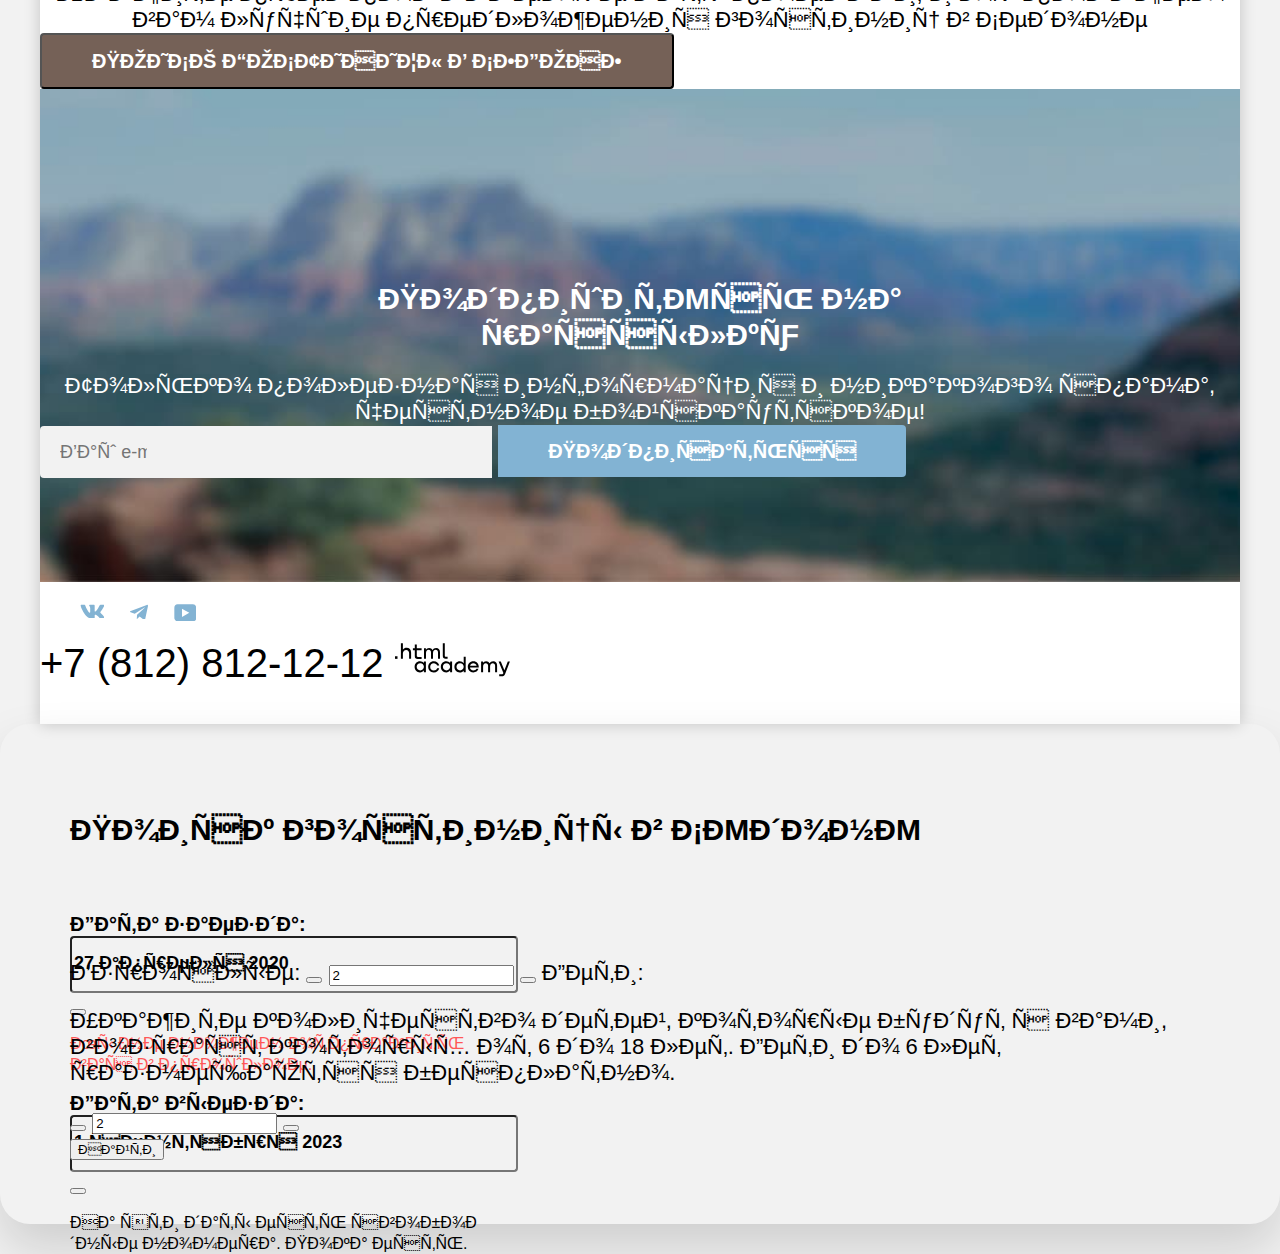
==== commit ec64bb0c: "добавил изменения" ====
--- a/index.html
+++ b/index.html
@@ -153,7 +153,7 @@
           <p class="from_description">Только полезная информация и никакого спама, честное бойскаутское!</p>
           <form action="https://echo.htmlacademy.ru/" method="get">
             <label>
-              <input class="form_email" type="text" name="email" placeholder="Ваш e_mail">
+              <input class="form_email" type="text" name="email" placeholder="Ваш e-mail">
             </label>
             <label>
               <input class="form_button" type="submit" value="Подписаться">
@@ -204,22 +204,22 @@
           Поиск гостиницы в Седоне
         </h2>
         <form action="https://echo.htmlacademy.ru/" class="modal_search" method="post">
-          <label for="arrival_date">
+          <label for="arrival_date" class="modal_description">
             Дата заезда:
           </label>
-          <input type="text" class="arrival_text" name="arrival_date" id="arrival_date" value="27 апреля 2020">
+          <input type="text" class="modal_input" name="arrival_date" id="arrival_date" value="27 апреля 2020">
           <button class="calendar" type="button">
             <span class="visually_hidden">
               Календарь
             </span>
           </button>
-          <p class="message">
+          <p class="message_error">
             Мы не можем отправить вас в прошлое.
           </p>
-          <label for="exit_date">
+          <label for="exit_date" class="modal_description">
             Дата выезда:
           </label>
-          <input type="text" class="exit_text" name="exit_date" id="exit_date" value="1 сентября 2023">
+          <input type="text" class="modal_input" name="exit_date" id="exit_date" value="1 сентября 2023">
           <button class="calendar" type="button">
             <span class="visually_hidden">
               Календарь
@@ -230,7 +230,7 @@
           </p>
       </div>
       <div class="member">
-        <label for="adult_value">
+        <label for="modal_title" class="modal_description">
           Взрослые:
         </label>
         <button class="minus" type="button">
@@ -238,13 +238,13 @@
             _
           </span>
         </button>
-        <input type="text" class="adult_value" type="number" id="adult_value" name="adult_value" value="2">
+        <input type="text" class="modal_space" type="number" id="adult_value" name="adult_value" value="2">
         <button class="plus" type="button">
           <span class="visually_hidden">
             +
           </span>
         </button>
-        <label for="child_value">
+        <label for="child_value" class="modal_description">
           Дети:
         </label>
         <span class="information">
@@ -258,7 +258,7 @@
             _
           </span>
         </button>
-        <input type="text" class="child_value" type="number" id="child_value" name="child_value" value="2">
+        <input type="text" class="modal_space" type="number" id="child_value" name="child_value" value="2">
         <button class="plus" type="button">
           <span class="visually_hidden">
             +
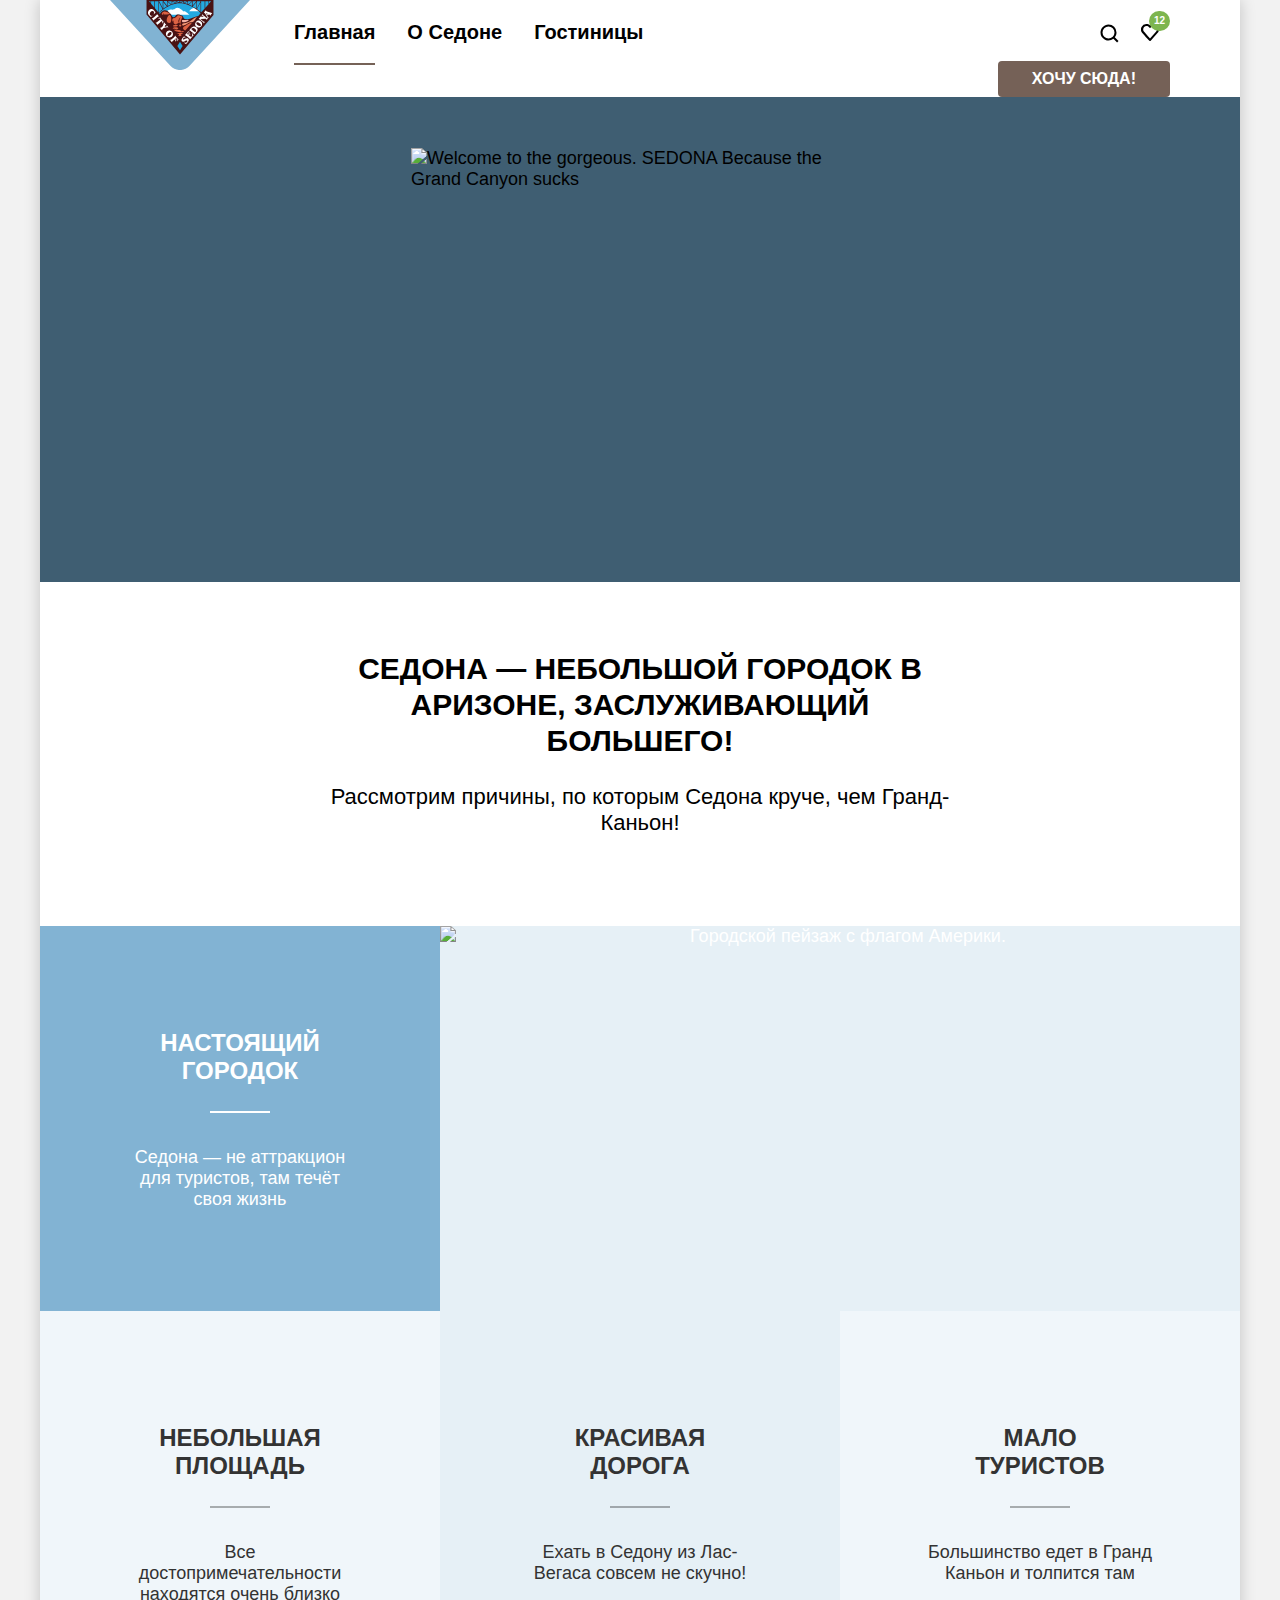
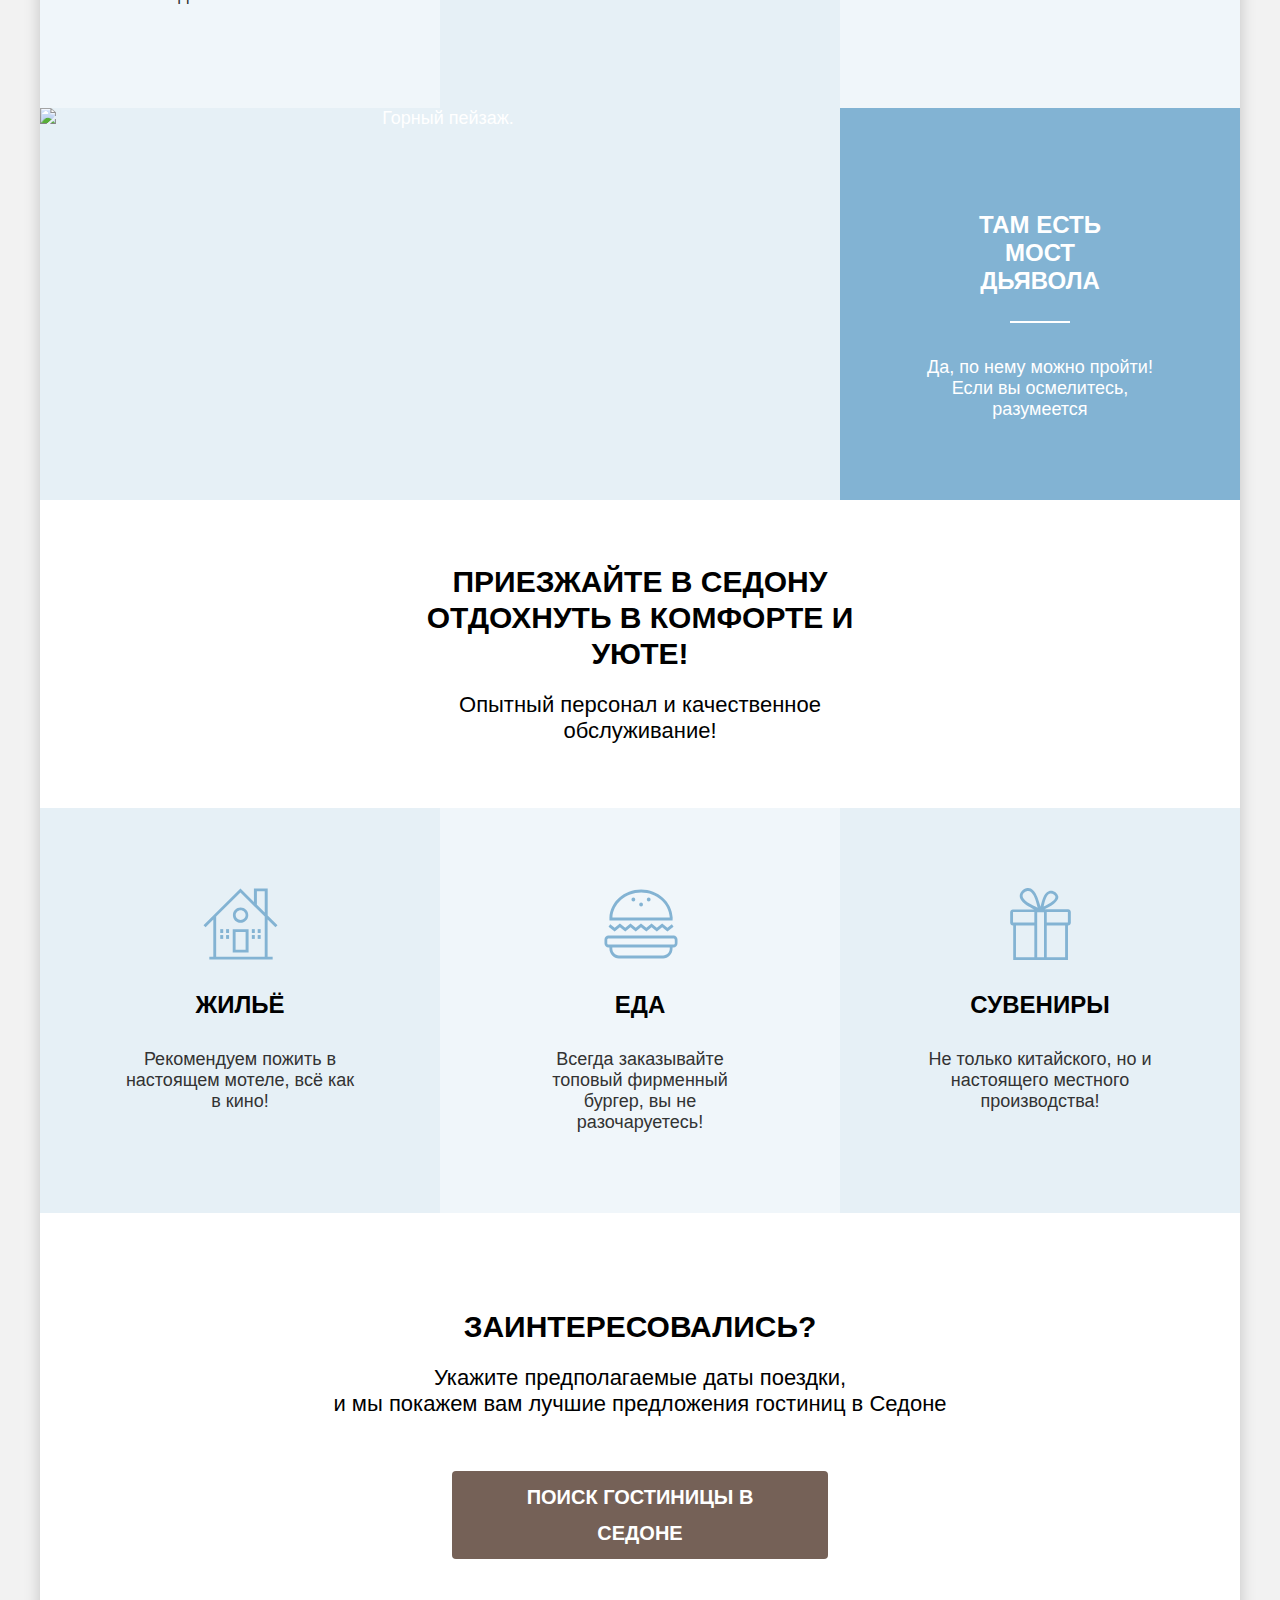
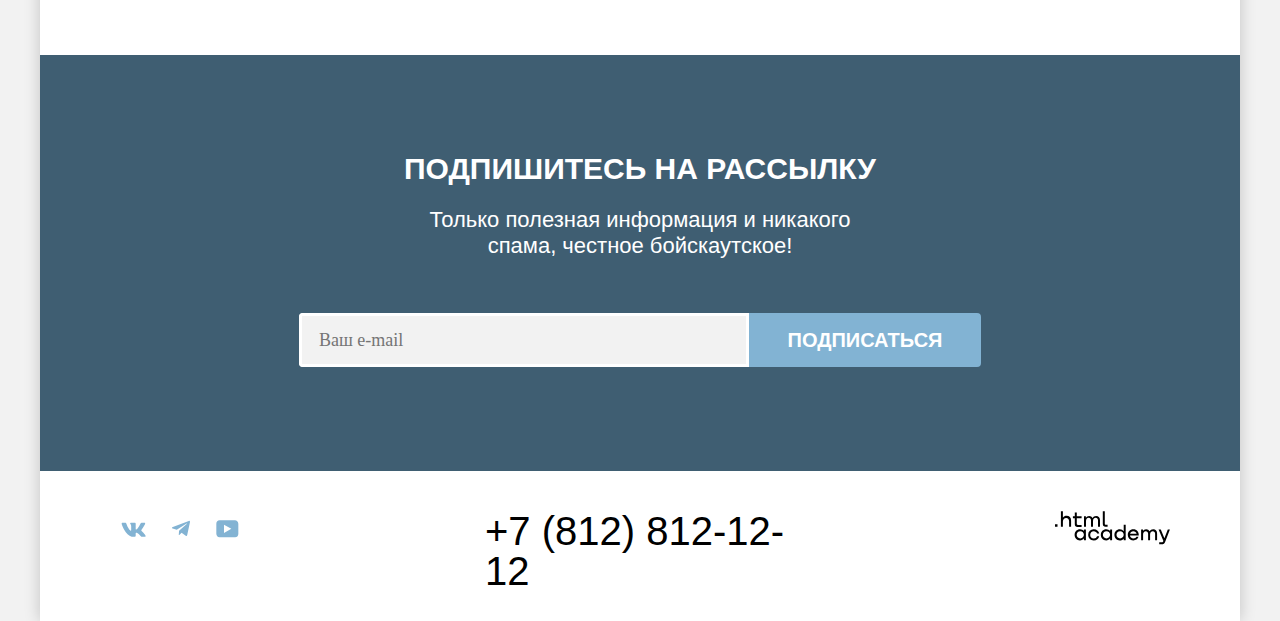
==== commit 905f20c5: "Merge pull request #5 from danila-max/master" ====
--- a/index.html
+++ b/index.html
@@ -2,274 +2,316 @@
 <html lang="ru">
 
   <head>
-    <link rel="stylesheet" type="text/css" href="styles\styles.css">
-    <meta charset="utf_8">
+    <meta charset="utf-8" />
     <title>HTML Academy: Седона</title>
+    <link rel="stylesheet" href="styles/styles.css" />
   </head>
 
   <body>
-    <div class="page_container">
-      <header class="header">
-        <a href="index.html" class="header_logo">
-          <img class="logo" src="images\logo.svg" alt="Логотип Седона">
-        </a>
-        <nav class="nav_main">
-          <ul class="nav_list">
-            <li class="nav_item">
-              <a class="nav_link" href="index.html">
-                Главная
+    <div class="body-container">
+      <header class="page-header">
+        <nav class="navigation">
+          <a class="navigation-logo" href="#">
+            <img class="page-header-logo" alt="Логотип CITY OF SEDONA." src="images/logo.svg" width="140" height="70" />
+          </a>
+          <ul class="navigation-list">
+            <li class="navigation-item">
+              <a class="navigation-link navigation-link-current navigation-main" href="#">Главная</a>
+            </li>
+            <li class="navigation-item">
+              <a class="navigation-link navigation-main" href="#">О Седоне</a>
+            </li>
+            <li class="navigation-item">
+              <a class="navigation-link navigation-main" href="catalog.html">Гостиницы</a>
+            </li>
+          </ul>
+          <ul class="navigation-list navigation-user">
+            <li class="navigation-item">
+              <a class="navigation-link navigation-link-icon" href="#">
+                <svg class="navigation-icon" aria-hidden="true" focusable="false" xmlns="http://www.w3.org/2000/svg"
+                  width="20" height="20" fill="none" viewBox="0 0 20 20">
+                  <path fill="#000"
+                    d="m19.5 18-3.7-3.67c1-1.3 1.7-2.98 1.7-4.87a8 8 0 0 0-8-7.96c-4.4 0-8 3.68-8 8.06a8 8 0 0 0 12.9 6.26l3.7 3.68 1.4-1.5Zm-10-2.48a6 6 0 0 1-6-5.96 6 6 0 0 1 12 0 6 6 0 0 1-6 5.96Z" />
+                </svg>
+                <span class="visually-hidden"> Поиск. </span>
               </a>
             </li>
-            <li class="nav_item">
-              <a class="nav_link" href="#">
-                О Cедоне
+            <li class="navigation-item">
+              <a class="navigation-link navigation-link-icon" href="#">
+                <svg class="navigation-icon" aria-hidden="true" focusable="false" xmlns="http://www.w3.org/2000/svg"
+                  width="18" height="17" fill="none" viewBox="0 0 18 17">
+                  <path fill="#000"
+                    d="M8.9 17a.9.9 0 0 1-.8-.4c-5.4-6.1-6.7-7.5-7-7.9A5.4 5.4 0 0 1 5.5 0C6.8 0 8 .5 9 1.3a5.46 5.46 0 0 1 9 4.1c0 1.3-.5 2.5-1.3 3.4l-7 7.9c-.2.2-.4.3-.8.3Zm-6-9.5c.3.4 3.5 4 6.1 6.9l6.2-7c.5-.5.7-1.2.7-2 0-1.8-1.5-3.3-3.3-3.3-1 0-2 .5-2.7 1.3-.3.3-.6.4-.9.4-.3 0-.6-.2-.8-.4-.7-.8-1.7-1.3-2.7-1.3-1.8 0-3.3 1.5-3.3 3.3-.1.9.3 1.6.7 2.1-.1 0-.1 0 0 0Z" />
+                </svg>
+                <span class="visually-hidden">Нравится.</span>
+                <span class="number-of-favorites">12</span>
               </a>
             </li>
-            <li class="nav_item">
-              <a class="nav_link" href="catalog.html">
-                Гостиницы
-              </a>
+            <li class="navigation-item">
+              <a class="navigation-link header-buttom" href="#">Хочу сюда!</a>
             </li>
           </ul>
         </nav>
-        <ul class="user_list">
-          <li class="user_item">
-            <a class="user_item_link" href="#">
-              <span class="visually_hidden">
-                Поиск
-              </span>
+      </header>
+
+      <main class="main-index main-container">
+        <h1 class="visually-hidden">Город Седона.</h1>
+        <section class="hero">
+          <h2 class="visually-hidden">Добро пожаловать в Седону</h2>
+          <img class="hero-img" src="images/welcome.svg" width="458" height="352"
+            alt="Welcome to the gorgeous. SEDONA Because the Grand Canyon sucks" />
+        </section>
+
+        <section class="advantages">
+          <h2 class="visually-hidden">Преимущества.</h2>
+          <p class="lead advantages-lead">
+            Седона — небольшой городок в Аризоне, заслуживающий большего!
+          </p>
+          <p class="text advantages-text">
+            Рассмотрим причины, по которым Седона круче, чем Гранд-Каньон!
+          </p>
+          <ul class="advantages-list">
+            <li class="advantages-item advantages-item-wide">
+              <div class="advantages-wrap">
+                <h3 class="advantages-title">Настоящий городок</h3>
+                <p class="advantages-description">
+                  Седона — не аттракцион для туристов, там течёт своя жизнь
+                </p>
+              </div>
+              <div class="advantages-img-wrap">
+                <img class="advantages-img" src="images/1_photo_adv.jpg" width="800" height="385"
+                  alt="Городской пейзаж с флагом Америки." />
+              </div>
+            </li>
+            <li class="advantages-item">
+              <div class="advantages-wrap">
+                <h3 class="advantages-title">Небольшая площадь</h3>
+                <p class="advantages-description">
+                  Все достопримечательности находятся очень близко
+                </p>
+              </div>
+            </li>
+            <li class="advantages-item">
+              <div class="advantages-wrap">
+                <h3 class="advantages-title">Красивая дорога</h3>
+                <p class="advantages-description">
+                  Ехать в Седону из Лас-Вегаса совсем не скучно!
+                </p>
+              </div>
+            </li>
+            <li class="advantages-item">
+              <div class="advantages-wrap">
+                <h3 class="advantages-title">Мало туристов</h3>
+                <p class="advantages-description">
+                  Большинство едет в Гранд Каньон и толпится там
+                </p>
+              </div>
+            </li>
+            <li class="advantages-item advantages-item-wide">
+              <div class="advantages-img-wrap">
+                <img class="advantages-img" src="images/2_photo_adv.jpg" width="800" height="385"
+                  alt="Горный пейзаж." />
+              </div>
+
+              <div class="advantages-wrap">
+                <h3 class="advantages-title">Там есть мост дьявола</h3>
+                <p class="advantages-description">
+                  Да, по нему можно пройти! Если вы осмелитесь, разумеется
+                </p>
+              </div>
+            </li>
+          </ul>
+        </section>
+
+        <section class="services">
+          <h2 class="visually-hidden">Услуги.</h2>
+          <p class="lead services-lead">
+            Приезжайте в Седону отдохнуть в комфорте и уюте!
+          </p>
+          <p class="text services-text">
+            Опытный персонал и качественное обслуживание!
+          </p>
+          <ul class="services-list">
+            <li class="services-item house">
+              <h3 class="services-title">Жильё</h3>
+              <p class="services-description">
+                Рекомендуем пожить в настоящем мотеле, всё как в кино!
+              </p>
+            </li>
+            <li class="services-item burger">
+              <h3 class="services-title">Еда</h3>
+              <p class="services-description">
+                Всегда заказывайте топовый фирменный бургер, вы не
+                разочаруетесь!
+              </p>
+            </li>
+            <li class="services-item gift">
+              <h3 class="services-title">Сувениры</h3>
+              <p class="services-description">
+                Не только китайского, но и настоящего местного производства!
+              </p>
+            </li>
+          </ul>
+        </section>
+
+        <section class="appointment">
+          <h2 class="appointment-title">Заинтересовались?</h2>
+          <p class="text appointment-text">
+            Укажите предполагаемые даты поездки,<br />
+            и мы покажем вам лучшие предложения гостиниц в Седоне
+          </p>
+          <a class="button hotel-search" href="#">Поиск гостиницы в Седоне</a>
+        </section>
+
+        <section class="subscription subscription-index">
+          <h2 class="subscription-title">Подпишитесь на рассылку</h2>
+          <p class="subscription-text">
+            Только полезная информация и никакого спама, честное бойскаутское!
+          </p>
+          <form class="subscription-form" action="https://echo.htmlacademy.ru/" method="post">
+            <input class="subscription-field field" placeholder="Ваш e-mail" type="email" name="subscription-email"
+              required />
+            <button class="button subscription-button" type="submit">
+              Подписаться
+            </button>
+          </form>
+        </section>
+      </main>
+
+      <footer class="main-footer">
+        <ul class="footer-social-list">
+          <li class="footer-social-item footer-social-vk">
+            <a class="button" href="https://vk.com/htmlacademy">
+              <svg aria-hidden="true" focusable="false" xmlns="http://www.w3.org/2000/svg" width="25" height="15"
+                viewBox="0 0 25 15">
+                <path fill-rule="evenodd"
+                  d="M24.12 1.8c.16-.54 0-.94-.8-.94H20.7c-.67 0-.98.34-1.15.73 0 0-1.33 3.2-3.22 5.27-.61.6-.9.8-1.23.8-.16 0-.41-.2-.41-.75v-5.1c0-.66-.19-.95-.74-.95H9.82c-.42 0-.67.3-.67.59 0 .62.95.76 1.04 2.51v3.8c0 .83-.15.98-.48.98-.9 0-3.06-3.2-4.34-6.88-.25-.72-.5-1-1.18-1H1.57c-.75 0-.9.34-.9.73 0 .68.89 4.07 4.14 8.55 2.17 3.06 5.23 4.72 8 4.72 1.68 0 1.88-.37 1.88-1v-2.32c0-.74.16-.88.7-.88.38 0 1.05.19 2.6 1.66 1.79 1.75 2.08 2.54 3.08 2.54h2.63c.75 0 1.12-.37.9-1.1-.23-.72-1.08-1.77-2.2-3.02-.62-.71-1.54-1.48-1.82-1.86-.39-.5-.28-.71 0-1.15 0 0 3.2-4.42 3.54-5.93Z"
+                  clip-rule="evenodd" />
+              </svg>
+              <span class="visually-hidden">ВКонтакте.</span>
             </a>
           </li>
-          <li class="user_item">
-            <a class="user_item_link" href="#">
-              <span class="visually_hidden">
-                Избранное
-              </span>
-              <span class="user_item_like">
-                12
-              </span>
+          <li class="footer-social-item footer-social-tg">
+            <a class="button" href="https://t.me/htmlacademy">
+              <svg aria-hidden="true" focusable="false" xmlns="http://www.w3.org/2000/svg" width="18" height="17"
+                fill="#83B3D3" viewBox="0 0 18 17">
+                <path fill-rule="evenodd" clip-rule="evenodd"
+                  d="M16.79.96.84 7.1c-1.09.44-1.08 1.05-.2 1.32l4.1 1.28 9.47-5.98c.44-.27.85-.13.52.17l-7.68 6.93-.28 4.22c.41 0 .6-.2.83-.41l1.99-1.94 4.13 3.06c.77.42 1.31.2 1.5-.71l2.72-12.8c.28-1.1-.43-1.61-1.16-1.28Z" />
+              </svg>
+              <span class="visually-hidden">Телеграм.</span>
             </a>
           </li>
-          <li class="user_item">
-            <a href="#" class="button_link user_item_link">
-            Хочу сюда!
-          </a>
-          </li>
-        </ul>
-
-      </header>
-      <main class="index_main">
-        <h1 class="visually_hidden">
-          Неофоициальный сайт города Седона
-        </h1>
-        <section class="lead">
-          <h2 class="visually_hidden">
-            Приглашение посетить город
-          </h2>
-          <img class="lead_description_image" src="images\Welcome.svg"
-            alt="Добро пожаловать в великолепную Седону, потому что Гранд_Каньон отстой!">
-        </section>
-        <section class="info_section">
-          <p class="visually_hidden">
-            Преимущества
-          </p>
-          <p class="about_title">СЕДОНА—НЕБОЛЬШОЙ ГОРОДОК В АРИЗОНЕ, ЗАСЛУЖИВАЮЩИЙ БОЛЬШЕГО!</p>
-          <p class="reasons_titile">Рассмотрим причины, по которым Седона круче, чем Гранд Каньон!</p>
-        </section>
-        <section class="reasons">
-          <ul class="reasons_list">
-              <li class="reasons_item">
-                <h2 class="reasons_item_title">Настоящий городок</h2>
-                <p class="reasons_item_description">
-                  Седона — не аттракцион для туристов, там течёт своя жизнь
-                </p>
-                <img class="reason_img" src="images\resaon_img_1.jpg" width="800px" height="385px" alt="Город Седона">
-              </li>
-            <li class="reasons_item">
-              <h2 class="reasons_item_title">Небольшая
-                площадь</h2>
-              <p class="reasons_item_description">Все достопримечательности находятся очень близко</p>
-            </li>
-            <li class="reasons_item">
-              <h2 class="reasons_item_title">Красивая
-                дорога</h2>
-              <p class="reasons_item_description">Ехать в Седону из Лас_Вегаса совсем не скучно!</p>
-            </li>
-            <li class="reasons_item">
-              <h2 class="reasons_item_title">Мало
-                туристов</h2>
-              <p class="reasons_item_description">Большинство едет в Гранд Каньон и толпится там</p>
-            </li>
-            <li class="reasons_item">
-              <h2 class="reasons_item_title">Там есть
-                мост дьявола</h2>
-              <p class="reasons_item_description">Да, по нему можно пройти! Если вы осмелитесь, разумеется</p>
-              <img class="reason_img" src="images\reason_img_2.jpg" width="800px" height="385px"
-                alt="Скалистая местность">
-            </li>
-          </ul>
-        </section>
-        <section class="info_section">
-          <p class="about_title">Приезжайте в Седону отдохнуть в комфорте и уюте!</p>
-          <p class="reasons_titile">Опытный персонал и качественное обслуживание!</p>
-        </section>
-        <section class="service_section">
-          <h2 class="visually_hidden">
-            Услуги
-          </h2>
-          <ul class="service_list">
-            <li class="service_item">
-              <div class="service_icon_1"></div>
-              <h2 class="service_item_title">Жильё</h2>
-              <p class="service_item_description">Рекомендуем пожить в настоящем мотеле,
-                всё как в кино!</p>
-            </li>
-            <li class="service_item">
-              <div class="service_icon_2"></div>
-              <h2 class="service_item_title">Еда</h2>
-              <p class="service_item_description">Всегда заказывайте
-                топовый фирменный бургер, вы не разочаруетесь!</p>
-            </li>
-            <li class="service_item">
-              <div class="service_icon_3"></div>
-              <h2 class="service_item_title">Сувениры</h2>
-              <p class="service_item_description">Не только китайского,
-                но и настоящего местного производства!</p>
-            </li>
-          </ul>
-        </section>
-        <section class="search_section">
-          <h2 class="visually_hidden">
-            Поиск гостиницы
-          </h2>
-          <h3 class="search_section_title">Заинтересовались?</h3>
-          <p class="search_section_description">Укажите предполагаемые даты поездки, и мы покажем вам лучшие предложения гостиниц в Седоне</p>
-          <button class="search_button">ПОИСК ГОСТИНИЦЫ В СЕДОНЕ</button>
-        </section>
-      </main>
-      <footer class="footer">
-        <section class="form">
-          <h2 class="from_title">Подпишитесь на рассылку</h2>
-          <p class="from_description">Только полезная информация и никакого спама, честное бойскаутское!</p>
-          <form action="https://echo.htmlacademy.ru/" method="get">
-            <label>
-              <input class="form_email" type="text" name="email" placeholder="Ваш e-mail">
-            </label>
-            <label>
-              <input class="form_button" type="submit" value="Подписаться">
-            </label>
-        </section>
-        <section class="footer_contacts">
-        <ul class="footer_nav">
-          <li class="footer_nav_item_1">
-            <a class="footer_nav_link" href="https://vk.com/htmlacademy" target="_blank">
-              <span class="visually_hidden">
-                Вконтакте
-              </span>
-            </a>
-          </li>
-          <li class="footer_nav_item_2">
-            <a class="footer_nav_link" href="https://t.me/htmlacademy" target="_blank">
-              <span class="visually_hidden">
-                Telegram
-              </span>
-            </a>
-          </li>
-          <li class="footer_nav_item_3">
-            <a class="footer_nav_link" href="https://www.youtube.com/user/htmlacademyru" target="_blank">
-              <span class="visually_hidden">
-                YouTube
-              </span>
+          <li class="footer-social-item footer-social-yt">
+            <a class="button" href="https://www.youtube.com/user/htmlacademyru">
+              <svg aria-hidden="true" focusable="false" xmlns="http://www.w3.org/2000/svg" width="23" height="18"
+                viewBox="0 0 23 18">
+                <path fill-rule="evenodd" clip-rule="evenodd"
+                  d="M18.94.36H3.51C1.65.36.33 1.95.33 3.76v10.09c0 1.91 1.32 3.5 3.18 3.5h15.65c1.64 0 3.17-1.59 3.17-3.4V3.76c-.22-1.8-1.53-3.4-3.39-3.4ZM7.99 12.89V4.82l7.34 4.04-7.34 4.03Z" />
+              </svg>
+              <span class="visually-hidden">Youtube.</span>
             </a>
           </li>
         </ul>
-        <a class="contacts_phone" href="tel:88128121212" target="_blank">
-          +7 (812) 812-12-12
+        <div class="phone">
+          <a class="contacts-phone" href="tel:+78128121212">+7 (812) 812-12-12</a>
+        </div>
+        <a class="htmlacademy-link" href="https://htmlacademy.ru/">
+          <svg aria-hidden="true" focusable="false" xmlns="http://www.w3.org/2000/svg" width="115" height="34"
+            viewBox="0 0 115 34">
+            <path fill-rule="evenodd" clip-rule="evenodd"
+              d="M0 13.26v2.6h2.5v-2.6H0ZM11.6 4.86c-1.6 0-2.8.7-3.6 1.7h-.1V.36h-2v15.5h2v-5.3c0-2.1 1.3-3.6 3.3-3.6 1.8 0 2.9 1.4 2.9 3.2v5.7h2v-6.1c.1-3-1.8-4.9-4.5-4.9ZM26.6 5.16h-4.8v-3.7h-2v3.8h-1.9v2h1.9v6c0 1.7 1 2.7 2.7 2.7h4.1v-2h-3.7c-.7 0-1.1-.4-1.1-1.1v-5.7h4.8v-2ZM41.1 4.96c-1.6 0-2.9.8-3.5 2.1h-.1c-.6-1.2-1.8-2.1-3.4-2.1-1.4 0-2.5.8-3.1 1.8h-.1v-1.6H29v10.6h2v-5.4c0-2 1-3.5 2.6-3.5 1.5 0 2.4 1 2.4 2.6v6.3h2v-5.6c0-2.4 1.4-3.3 2.6-3.3 1.5 0 2.4 1 2.4 2.6v6.3h2v-6.5c.1-2.5-1.4-4.3-3.9-4.3ZM47.8 13.06c0 1.7 1 2.7 2.8 2.7h2v-2h-1.7c-.7 0-1.1-.4-1.1-1.1V.36h-2v12.7ZM28.9 20.06c-.9-1.1-2.2-1.8-3.9-1.8-3.1 0-5.4 2.3-5.4 5.6s2.3 5.6 5.4 5.6c1.8 0 3-.8 3.8-1.9h.1v1.6h2v-10.6h-2v1.5Zm-3.6 7.4c-2.2 0-3.6-1.6-3.6-3.6s1.4-3.6 3.6-3.6 3.6 1.6 3.6 3.6c0 1.9-1.4 3.6-3.6 3.6ZM44.2 22.36c-.5-2.4-2.6-4.1-5.4-4.1a5.4 5.4 0 0 0-5.6 5.6c0 3.1 2.2 5.6 5.6 5.6 2.8 0 4.9-1.8 5.4-4.2h-2.1a3.4 3.4 0 0 1-3.3 2.3c-2.2 0-3.6-1.6-3.6-3.6s1.4-3.6 3.6-3.6c1.6 0 2.8 1 3.3 2.2h2.1v-.2ZM55.1 20.06c-.9-1.1-2.2-1.8-3.9-1.8-3.1 0-5.4 2.3-5.4 5.6s2.3 5.6 5.4 5.6c1.8 0 3-.8 3.8-1.9h.1v1.6h2v-10.6h-2v1.5Zm-3.6 7.4c-2.2 0-3.6-1.6-3.6-3.6s1.4-3.6 3.6-3.6 3.6 1.6 3.6 3.6c0 1.9-1.5 3.6-3.6 3.6ZM68.7 20.16c-.9-1.1-2.2-1.9-3.9-1.9-3.1 0-5.4 2.3-5.4 5.6s2.2 5.6 5.4 5.6c1.7 0 3-.8 3.8-1.8h.1v1.5h2v-15.4h-2v6.4Zm-3.6 7.3c-2.2 0-3.6-1.6-3.6-3.6s1.4-3.6 3.6-3.6 3.6 1.6 3.6 3.6c-.1 2-1.5 3.6-3.6 3.6ZM78.3 18.26c-3.3 0-5.5 2.5-5.5 5.6 0 3 2.1 5.6 5.5 5.6 2.5 0 4.5-1.3 5.2-3.6h-2.1c-.5 1-1.6 1.6-3 1.6-1.9 0-3.3-1.3-3.4-2.9h8.8c.2-3.6-2-6.3-5.5-6.3Zm0 1.9c1.7 0 3 1 3.3 2.6h-6.5c.3-1.5 1.5-2.6 3.2-2.6ZM98.2 18.26c-1.6 0-2.9.8-3.6 2h-.1c-.6-1.2-1.8-2-3.4-2-1.4 0-2.5.7-3.1 1.8v-1.5h-1.9v10.6h2v-5.4c0-2 1-3.4 2.6-3.5 1.5 0 2.4 1 2.4 2.6v6.3h2v-5.6c0-2.4 1.4-3.3 2.6-3.3 1.5 0 2.4 1 2.4 2.6v6.3h2v-6.5c.1-2.6-1.4-4.4-3.9-4.4ZM109.4 27.36l-3.6-8.9h-2.2l4.8 11.6c-.3.9-.7 1.2-1.7 1.2h-2.5v2h2.5c1.8 0 2.8-.8 3.5-2.6l4.7-12.2h-2.1l-3.4 8.9Z" />
+          </svg>
         </a>
-        <a class="footer_logo" href="https://htmlacademy.ru/">
-          <img class="footer_logo_img" src="images\Logo_HTML_academy.svg" alt="Логотип HTML academy">
-        </a>
-        </form>
-      </section>
       </footer>
+
+      <div class="modal">
+        <div class="modal-container">
+          <h2 class="modal-title">Поиск гостиницы в Седоне</h2>
+          <button class="modal-close" type="button">
+            <svg aria-hidden="true" focusable="false" xmlns="http://www.w3.org/2000/svg" width="21" height="21"
+              fill="none" viewBox="0 0 21 21">
+              <path fill="#000"
+                d="M17.5 4.78 16.2 3.5l-5.7 5.7-5.72-5.7L3.5 4.8l5.7 5.7-5.7 5.7 1.3 1.3 5.7-5.7 5.7 5.7 1.3-1.3-5.7-5.7 5.7-5.7Z" />
+            </svg>
+            <span class="visually-hidden">Закрыть.</span>
+          </button>
+          <form class="modal-form" action="https://echo.htmlacademy.ru/" method="post">
+            <div class="modal-date">
+              <label>Дата заезда:</label>
+              <div>
+                <input type="text" id="firstDate" class="popap-first-date field" placeholder="Укажите дату"
+                  name="arrive-date" value="27 апреля 2020" />
+                <p class="error-message">Мы не можем отправить вас в прошлое.</p>
+              </div>
+            </div>
+            <div class="modal-date">
+              <label>Дата выезда:</label>
+              <input type="text" id="lastDate" class="popap-last-date field" placeholder="Укажите дату"
+                name="leave-date" value="1 сентября 2023" />
+              <p class="answer-message">
+                На эти даты есть свободные номера. Пока есть.
+              </p>
+            </div>
+
+            <div class="quantity">
+              <div class="quantity-wrap">
+                <label class="adult">Взрослые:</label>
+                <div class="buttons-wrap">
+                  <button class="adult-minus quantity-button" type="button">
+                    <svg xmlns="http://www.w3.org/2000/svg" width="20" height="20" fill="none" viewBox="0 0 20 20">
+                      <path fill="#756157" fill-opacity=".3" d="M3 9v2h14V9H3Z" />
+                    </svg>
+                    <span class="visually-hidden">Уменьшить колличество взрослых.</span>
+                  </button>
+                  <input id="adult-coint" class="quantity-input adult-input" value="2" name="adult-coint" />
+                  <button class="adult-plus quantity-button" type="button">
+                    <svg xmlns="http://www.w3.org/2000/svg" width="14" height="14" fill="none" viewBox="0 0 14 14">
+                      <path fill="#756157" fill-opacity=".3" d="M14 6H8V0H6v6H0v2h6v6h2V8h6V6Z" />
+                    </svg>
+                    <span class="visually-hidden">Увеличить колличество взрослых.</span>
+                  </button>
+                </div>
+              </div>
+
+              <div class="quantity-wrap">
+                <span class="form-label form-label-icon"><label class="kids form-label">Дети:</label>
+                  <span class="tooltip"><button class="tooltip-toggle" type="button"
+                      aria-labelledby="tooltip-label-date">
+                      <svg class="tooltip-icon" width="20" height="20" viewBox="0 0 20 20" fill="none"
+                        xmlns="http://www.w3.org/2000/svg">
+                        <path fill-rule="evenodd" clip-rule="evenodd" d="M9 4H11V6H9V4ZM11 16H9V7H11V16Z"
+                          fill="white" />
+                      </svg>
+                    </button>
+                    <span class="tooltip-text" role="tooltip" id="tooltip-label-date">Укажите количество детей, которые
+                      будут с вами, возраст
+                      которых от 6 до 18 лет. Дети до 6 лет размещаются
+                      бесплатно.</span></span>
+                </span>
+                <div class="buttons-wrap">
+                  <button class="kids-minus quantity-button" type="button">
+                    <svg xmlns="http://www.w3.org/2000/svg" width="20" height="20" fill="none" viewBox="0 0 20 20">
+                      <path fill="#756157" fill-opacity=".3" d="M3 9v2h14V9H3Z" />
+                    </svg>
+                    <span class="visually-hidden">Уменьшить колличество детей.</span>
+                  </button>
+                  <input class="quantity-kids quantity-input" id="kids-coint" value="2" name="kids-coint" />
+                  <button class="kids-plus quantity-button" type="button">
+                    <svg xmlns="http://www.w3.org/2000/svg" width="14" height="14" fill="none" viewBox="0 0 14 14">
+                      <path fill="#756157" fill-opacity=".3" d="M14 6H8V0H6v6H0v2h6v6h2V8h6V6Z" />
+                    </svg>
+                    <span class="visually-hidden">Увеличить колличество детей.</span>
+                  </button>
+                </div>
+              </div>
+            </div>
+
+            <button class="modal-search">Найти</button>
+          </form>
+        </div>
+      </div>
     </div>
-    <div class="modal">
-      <div class="modal_wrapper">
-        <button class="close_buttom">
-          <span class="visually_hidden">
-            Закрыть модальное окно
-          </span>
-        </button>
-        <h2 class="modal_title">
-          Поиск гостиницы в Седоне
-        </h2>
-        <form action="https://echo.htmlacademy.ru/" class="modal_search" method="post">
-          <label for="arrival_date" class="modal_description">
-            Дата заезда:
-          </label>
-          <input type="text" class="modal_input" name="arrival_date" id="arrival_date" value="27 апреля 2020">
-          <button class="calendar" type="button">
-            <span class="visually_hidden">
-              Календарь
-            </span>
-          </button>
-          <p class="message_error">
-            Мы не можем отправить вас в прошлое.
-          </p>
-          <label for="exit_date" class="modal_description">
-            Дата выезда:
-          </label>
-          <input type="text" class="modal_input" name="exit_date" id="exit_date" value="1 сентября 2023">
-          <button class="calendar" type="button">
-            <span class="visually_hidden">
-              Календарь
-            </span>
-          </button>
-          <p class="message">
-            На эти даты есть свободные номера. Пока есть.
-          </p>
-      </div>
-      <div class="member">
-        <label for="modal_title" class="modal_description">
-          Взрослые:
-        </label>
-        <button class="minus" type="button">
-          <span class="visually_hidden">
-            _
-          </span>
-        </button>
-        <input type="text" class="modal_space" type="number" id="adult_value" name="adult_value" value="2">
-        <button class="plus" type="button">
-          <span class="visually_hidden">
-            +
-          </span>
-        </button>
-        <label for="child_value" class="modal_description">
-          Дети:
-        </label>
-        <span class="information">
-          <p>
-            Укажите количество детей, которые будут с вами, возраст которых от 6 до 18 лет. Дети до 6 лет размещаются
-            бесплатно.
-          </p>
-        </span>
-        <button class="minus" type="button">
-          <span class="visually_hidden">
-            _
-          </span>
-        </button>
-        <input type="text" class="modal_space" type="number" id="child_value" name="child_value" value="2">
-        <button class="plus" type="button">
-          <span class="visually_hidden">
-            +
-          </span>
-        </button>
-      </div>
-      <button class="search_button_modal" type="submit">
-        Найти
-      </button>
-      </form>
-    </div>
+    <script src="./script/script.js"></script>
   </body>
 
 </html>
--- a/styles/styles.css
+++ b/styles/styles.css
@@ -0,0 +1,1460 @@
+@font-face {
+  font-family: "PT Sans";
+  font-style: normal;
+  font-weight: 400;
+  src: url("../fonts/ptsans-400.woff2") format("woff2");
+  font-display: swap;
+}
+
+@font-face {
+  font-family: "PT Sans";
+  font-style: normal;
+  font-weight: 700;
+  src: url("../fonts/ptsans-700.woff2") format("woff2");
+  font-display: swap;
+}
+
+.visually-hidden {
+  position: absolute;
+  width: 1px;
+  height: 1px;
+  margin: -1px;
+  border: 0;
+  padding: 0;
+  white-space: nowrap;
+  clip-path: inset(100%);
+  clip: rect(0 0 0 0);
+  overflow: hidden;
+}
+
+html {
+  height: 100%;
+}
+
+body {
+  display: flex;
+  min-height: 100%;
+  font-family: "PT Sans", sans-serif;
+  font-size: 18px;
+  line-height: 21px;
+  background-color: #f2f2f2;
+  color: #000000;
+  margin: 0;
+}
+
+.body-container {
+  display: flex;
+  flex-direction: column;
+  margin: 0 auto;
+  width: 1200px;
+  background-color: #ffffff;
+  box-shadow: 0 0 15px rgba(0, 0, 0, 0.2);
+}
+
+.button {
+  font-weight: 700;
+  text-align: center;
+  text-transform: uppercase;
+  color: #ffffff;
+  text-decoration: none;
+  font-family: inherit;
+}
+
+.page-header {
+  position: relative;
+}
+
+.navigation-logo {
+  position: absolute;
+  top: 0;
+  left: 70px;
+}
+
+.navigation-logo-catalog:hover {
+  opacity: 0.8;
+}
+
+.navigation {
+  display: flex;
+  justify-content: space-between;
+  align-items: flex-start;
+  width: 892px;
+  margin: 0 auto;
+  padding-left: 238px;
+  padding-right: 70px;
+}
+
+.navigation-link {
+  display: block;
+  font-size: 20px;
+  line-height: 24px;
+  font-weight: 700;
+  text-decoration: none;
+  color: #000000;
+  margin: 0;
+  padding: 20px 16px;
+  text-align: center;
+  position: relative;
+}
+
+.navigation-link-icon {
+  width: 41px;
+  height: 37px;
+  padding: 0;
+}
+
+.navigation-list {
+  display: flex;
+  flex-wrap: wrap;
+  align-items: flex-start;
+  width: 450px;
+  margin: 0;
+  padding: 0;
+  list-style-type: none;
+}
+
+.navigation-link-current::before {
+  content: "";
+  position: absolute;
+  bottom: -2px;
+  left: 16px;
+  height: 1px;
+  width: calc(100% - 32px);
+  border-top: 2px solid #756257;
+}
+
+a.navigation-main:hover {
+  opacity: 0.6;
+}
+
+.navigation-link-icon svg:hover {
+  opacity: 0.5;
+}
+
+.navigation-icon {
+  position: absolute;
+  top: 0;
+  right: 0;
+  bottom: 0;
+  left: 0;
+  margin: auto;
+  fill: #dbdbdb;
+}
+
+.navigation-item {
+  position: relative;
+}
+
+.number-of-favorites {
+  position: absolute;
+  top: -3px;
+  right: 0;
+  padding: 5px;
+  border-radius: 10px;
+  background-color: #7db54f;
+  color: #ffffff;
+  font-size: 10px;
+  line-height: 10px;
+}
+
+.navigation-user {
+  max-width: 270px;
+  padding: 14px 0 0 0;
+  justify-content: flex-end;
+  row-gap: 10px;
+}
+
+.header-buttom {
+  text-transform: uppercase;
+  color: #ffffff;
+  background-color: #756157;
+  text-align: center;
+  font-size: 16px;
+  line-height: 20px;
+  padding: 8px 34px;
+  border-radius: 4px;
+  display: block;
+  margin-left: 25px;
+}
+
+.header-buttom:hover {
+  background: #615048;
+}
+
+.header-buttom:focus {
+  background: #615048;
+}
+
+.header-buttom:active {
+  color: rgba(255, 255, 255, 0.3);
+}
+
+.main-container {
+  flex-grow: 1;
+}
+
+.hero {
+  background-color: #3f5e72;
+  padding-top: 51px;
+  padding-bottom: 82px;
+  background-image: url("../images/white_vector.svg"),
+    url("../images/photo_index.jpg");
+  background-repeat: no-repeat, no-repeat;
+  background-position: left bottom, center top;
+  background-size: 1200px 57px, cover;
+}
+
+.hero-img {
+  display: block;
+  margin: 0 auto;
+}
+
+.lead {
+  font-weight: 700;
+  font-size: 30px;
+  line-height: 36px;
+  text-align: center;
+  text-transform: uppercase;
+  margin: 0;
+}
+
+.advantages {
+  padding-top: 69px;
+  text-align: center;
+}
+
+.advantages-lead {
+  margin: 0 285px 25px 285px;
+}
+
+.text {
+  text-align: center;
+  margin: 0;
+}
+
+.advantages-text {
+  margin: 0 270px 90px 270px;
+  font-size: 22px;
+  line-height: 26px;
+}
+
+.advantages-list {
+  display: flex;
+  flex-wrap: wrap;
+  margin: 0;
+  padding: 0;
+  list-style-type: none;
+}
+
+.advantages-item {
+  background: rgba(131, 179, 211, 0.2);
+  color: #333333;
+}
+
+.advantages-item:nth-child(even) {
+  background: rgba(131, 179, 211, 0.12);
+}
+
+.advantages-wrap {
+  width: 400px;
+  min-height: 385px;
+  display: flex;
+  flex-direction: column;
+  justify-items: flex-start;
+  padding: 113px 85px 103px;
+  box-sizing: border-box;
+}
+
+.advantages-img-wrap {
+  width: 800px;
+}
+
+.advantages-description {
+  margin: 0;
+}
+
+.advantages-item-wide {
+  display: flex;
+  width: 100%;
+  color: #ffffff;
+}
+
+.advantages-item-wide .advantages-wrap {
+  background-color: #82b3d3;
+  padding: 103px 85px 80px;
+}
+
+.advantages-title {
+  font-weight: 700;
+  font-size: 24px;
+  line-height: 28px;
+  text-transform: uppercase;
+  margin: 0 auto 62px auto;
+  width: 180px;
+  position: relative;
+}
+
+.advantages-title::after {
+  content: "";
+  position: absolute;
+  bottom: -30px;
+  left: 50%;
+  transform: translateX(-50%);
+  height: 2px;
+  width: 60px;
+  border-top: 2px solid rgba(0, 0, 0, 0.3);
+}
+
+.advantages-item-wide .advantages-title::after {
+  border-top: 2px solid #ffffff;
+}
+
+.advantages-img {
+  height: 100%;
+  object-fit: cover;
+  display: block;
+}
+
+.services {
+  padding-top: 64px;
+  text-align: center;
+}
+
+.services-lead {
+  margin: 0 347px 20px 347px;
+}
+
+.services-text {
+  margin: 0 350px 64px 350px;
+  font-size: 22px;
+  line-height: 26px;
+}
+
+.services-list {
+  display: flex;
+  flex-wrap: wrap;
+  margin: 0;
+  padding: 0;
+  list-style-type: none;
+}
+
+.services-item {
+  width: 230px;
+  display: flex;
+  flex-direction: column;
+  justify-items: flex-start;
+  padding: 80px 85px;
+  padding-top: 183px;
+  background: rgba(131, 179, 211, 0.2);
+}
+
+.services-item:nth-child(even) {
+  background: rgba(131, 179, 211, 0.12);
+}
+
+.services-title {
+  font-weight: 700;
+  font-size: 24px;
+  line-height: 28px;
+  text-transform: uppercase;
+  margin: 0;
+  margin-bottom: 30px;
+}
+
+.services-description {
+  text-align: center;
+  color: #333333;
+  margin: 0;
+}
+
+.house {
+  background-image: url("../images/house.svg");
+  background-repeat: no-repeat;
+  background-size: 75px 72px;
+  background-position: center top 80px;
+}
+
+.services-list .burger {
+  background-image: url("../images/burger.svg");
+  background-repeat: no-repeat;
+  background-size: 75px 72px;
+  background-position: center top 80px;
+}
+
+.gift {
+  background-image: url("../images/gift.svg");
+  background-repeat: no-repeat;
+  background-size: 75px 72px;
+  background-position: center top 80px;
+}
+
+.appointment {
+  padding-top: 96px;
+  padding-bottom: 96px;
+}
+
+.appointment-title {
+  font-weight: 700;
+  font-size: 30px;
+  line-height: 36px;
+  text-align: center;
+  text-transform: uppercase;
+  margin-bottom: 20px;
+  margin-top: 0;
+}
+
+.appointment-text {
+  margin-bottom: 54px;
+  font-size: 22px;
+  line-height: 26px;
+}
+
+.hotel-search {
+  box-sizing: border-box;
+  display: block;
+  width: 376px;
+  margin: 0 auto;
+  border-radius: 4px;
+  font-weight: 700;
+  font-size: 20px;
+  line-height: 36px;
+  text-align: center;
+  text-transform: uppercase;
+  color: #ffffff;
+  background-color: #756157;
+  text-decoration: none;
+  font-family: inherit;
+  padding: 8px 50px;
+}
+
+.hotel-search:hover {
+  background: #615048;
+}
+
+.hotel-search:focus {
+  background: #615048;
+}
+
+.hotel-search:active {
+  color: rgba(255, 255, 255, 0.3);
+}
+
+.subscription {
+  padding-top: 96px;
+  padding-bottom: 104px;
+}
+
+.subscription-index {
+  background-color: #3f5e72;
+  color: #ffffff;
+  background-image: url("../images/background-sub.jpg");
+  background-size: cover;
+  background-repeat: no-repeat;
+}
+
+.subscription-title {
+  font-weight: 700;
+  font-size: 30px;
+  line-height: 36px;
+  text-align: center;
+  text-transform: uppercase;
+  margin: 0 360px 20px 360px;
+}
+
+.subscription-text {
+  text-align: center;
+  margin: 0 360px 54px 360px;
+  font-size: 22px;
+  line-height: 26px;
+}
+
+.subscription-form {
+  display: grid;
+  grid-template-columns: auto 232px;
+  width: 682px;
+  margin: 0 auto;
+  border-radius: 4px;
+  overflow: hidden;
+  box-sizing: border-box;
+}
+
+.subscription-field {
+  border: 0;
+  padding: 12px 17px;
+  font-size: 18px;
+  font-family: PT Sans;
+  line-height: 24px;
+  background: #f2f2f2;
+  border: 3px solid #ffffff;
+  outline: none;
+}
+
+.subscription-field {
+  box-sizing: border-box;
+}
+
+.subscription-field:hover {
+  background-color: rgba(230, 230, 230, 1);
+}
+
+.subscription-field:focus {
+  border-color: #83b3d3;
+}
+
+.subscription-button {
+  font-weight: 700;
+  font-size: 20px;
+  line-height: 36px;
+  text-align: center;
+  text-transform: uppercase;
+  color: #ffffff;
+  background-color: #82b3d3;
+  text-decoration: none;
+  font-family: inherit;
+  border: none;
+}
+
+.subscription-button:hover {
+  background: #68a2ca;
+}
+
+.subscription-button:focus {
+  background: #68a2ca;
+}
+
+.subscription-button:active {
+  color: rgba(255, 255, 255, 0.3);
+}
+
+.main-footer {
+  display: flex;
+  justify-content: space-between;
+  box-sizing: border-box;
+  width: 1200px;
+  margin: 0 auto;
+  padding: 40px 70px 30px 70px;
+}
+
+.footer-social-item {
+  width: 27px;
+  height: 40px;
+  padding: 0 10px;
+  display: flex;
+  justify-content: center;
+  align-items: center;
+}
+
+.footer-social-list {
+  display: flex;
+  flex-wrap: wrap;
+  margin: 0;
+  padding: 0;
+  list-style-type: none;
+  width: 145px;
+}
+
+.footer-social-item svg {
+  fill: rgba(131, 179, 211, 1);
+}
+
+.footer-social-item svg:hover {
+  fill: rgba(104, 162, 202, 1);
+}
+
+.footer-social-item svg:focus {
+  fill: rgba(104, 162, 202, 1);
+}
+
+.footer-social-item svg:active {
+  fill: rgba(104, 162, 202, 0.3);
+}
+
+.phone {
+  width: 340px;
+}
+
+.contacts-phone {
+  font-size: 40px;
+  line-height: 40px;
+  text-align: center;
+  text-transform: uppercase;
+  text-decoration: none;
+  color: #000000;
+}
+
+.contacts-phone:hover {
+  color: #756157;
+}
+
+.contacts-phone:focus {
+  color: #756157;
+}
+
+.contacts-phone:active {
+  color: rgba(117, 97, 87, 0.3);
+}
+
+.htmlacademy-link:hover {
+  fill: #756157;
+}
+
+.htmlacademy-link:focus {
+  fill: #756157;
+}
+
+.htmlacademy-link:active {
+  fill: rgba(117, 97, 87, 0.3);
+}
+
+.modal {
+  position: fixed;
+  top: 0;
+  left: 0;
+  height: 100%;
+  width: 100%;
+  background: rgba(242, 242, 242, 0.8);
+  display: none;
+  justify-content: center;
+  align-items: center;
+}
+
+.modal--show {
+  display: flex;
+}
+
+.modal-container {
+  position: relative;
+  box-sizing: border-box;
+  width: 717px;
+  padding: 64px 70px;
+  border-radius: 30px;
+  background: #ffffff;
+  box-shadow: 0px 25px 50px 0px rgba(0, 0, 0, 0.15);
+}
+
+.modal-title {
+  margin: 0;
+  margin-bottom: 64px;
+  font-size: 30px;
+  font-weight: 700;
+  line-height: 36px;
+  text-transform: uppercase;
+}
+
+.modal-close {
+  position: absolute;
+  top: 70px;
+  right: 70px;
+  width: 52px;
+  height: 52px;
+  border: 0;
+  border-radius: 50%;
+}
+
+.modal-date {
+  display: grid;
+  gap: 4px;
+  grid-template-columns: 133px 440px;
+  margin-bottom: 23px;
+}
+
+.modal-date input {
+  padding: 12px 49px 12px 20px;
+  border: none;
+  border-radius: 4px;
+  background: #f2f2f2;
+  background-image: url("../images/calendar.svg");
+  background-repeat: no-repeat;
+  background-position: center right 20px;
+  font-family: PT Sans;
+  font-size: 18px;
+  font-weight: 700;
+  line-height: 24px;
+  height: 48px;
+  width: 440px;
+  box-sizing: border-box;
+}
+
+.error-message {
+  color: #ff5757;
+  font-size: 16px;
+  line-height: 21px;
+  margin: 0;
+  grid-column: 2 / 3;
+  padding-left: 20px;
+}
+
+.answer-message {
+  color: #333333;
+  font-size: 16px;
+  line-height: 21px;
+  margin: 0;
+  grid-column: 2 / 3;
+  padding-left: 20px;
+}
+
+.modal-form label {
+  font-size: 20px;
+  font-weight: 700;
+  line-height: 24px;
+  text-transform: capitalize;
+  margin-bottom: 12px;
+  padding-top: 10px;
+}
+
+.quantity-input {
+  text-align: center;
+  border: none;
+  max-width: 31px;
+}
+
+.buttons-wrap {
+  display: flex;
+  border-radius: 4px;
+  overflow: hidden;
+  width: fit-content;
+}
+
+.quantity-button {
+  display: flex;
+  justify-content: center;
+  align-items: center;
+  margin: 0;
+  border: none;
+  width: 40px;
+  height: 48px;
+  box-sizing: border-box;
+}
+
+.quantity-wrap {
+  display: grid;
+  gap: 4px;
+  grid-template-columns: 133px 1fr;
+}
+
+.quantity {
+  display: flex;
+  justify-content: space-between;
+}
+
+.form-label-icon {
+  position: relative;
+  padding-right: 20px;
+}
+
+.tooltip {
+  position: absolute;
+  margin-top: 0;
+  margin-left: 10px;
+  width: 26px;
+  height: 26px;
+}
+
+.tooltip-text:after {
+  content: "";
+  background-image: url("../images/tooltip-arrow.svg");
+  width: 19px;
+  height: 9px;
+  position: absolute;
+
+  bottom: 100%;
+  left: 0;
+  right: 0;
+  margin-left: auto;
+  margin-right: auto;
+}
+
+.tooltip-toggle {
+  border: none;
+  background-color: transparent;
+  padding: 3px;
+  margin: 0;
+  display: block;
+  background-color: #83b3d3;
+  border-radius: 50%;
+}
+
+.tooltip-icon {
+  width: 100%;
+  height: 100%;
+  color: #242424;
+  display: block;
+}
+
+.tooltip-text {
+  background-color: #333333;
+  color: #ffffff;
+  font-size: 16px;
+  line-height: 20px;
+  font-weight: normal;
+  text-transform: none;
+  padding: 15px 18px 18px 22px;
+  border-radius: 10px;
+  width: 216px;
+  box-shadow: 0 15px 30px 0 rgba(0, 0, 0, 0.3);
+  margin-top: 6px;
+  position: absolute;
+  left: 50%;
+  transform: translateX(-50%);
+  z-index: 1;
+  display: none;
+}
+
+.tooltip:hover .tooltip-text,
+.tooltip-toggle:focus + .tooltip-text {
+  display: block;
+}
+
+.modal-search {
+  font-weight: 700;
+  font-size: 16px;
+  line-height: 20px;
+  text-align: center;
+  text-transform: uppercase;
+  color: #ffffff;
+  background-color: #82b3d3;
+  text-decoration: none;
+  font-family: inherit;
+  padding: 18px 77px;
+  border: none;
+  border-radius: 4px;
+  width: 100%;
+  margin-top: 48px;
+}
+
+.modal-search:hover {
+  background: #68a2ca;
+}
+
+.modal-search:focus {
+  background: #68a2ca;
+}
+
+.modal-search:active {
+  color: rgba(255, 255, 255, 0.3);
+}
+
+.filter-hotels {
+  background-color: #3f5e72;
+  background-image: url("../images/filter.jpg");
+  background-size: cover;
+  background-repeat: no-repeat;
+  padding: 35px 70px 70px 70px;
+  margin-bottom: 50px;
+}
+
+.filter-hotels-title {
+  margin: 0;
+  font-weight: 700;
+  font-size: 60px;
+  line-height: 78px;
+  color: #ffffff;
+}
+
+.breadcrumbs {
+  display: flex;
+  list-style-type: none;
+  margin: 0;
+  padding: 0;
+  margin-bottom: 40px;
+  color: white;
+}
+
+.breadcrumbs-item {
+  display: inline;
+  font-size: 16px;
+  color: #ffffff;
+  margin-right: 30px;
+  position: relative;
+}
+
+.breadcrumbs-item:hover {
+  opacity: 0.6;
+}
+
+.breadcrumbs-item:focus {
+  opacity: 0.5;
+}
+
+.breadcrumbs-item:active {
+  opacity: 0.3;
+}
+
+.breadcrumbs-item:last-child {
+  pointer-events: none;
+}
+
+.breadcrumbs-item::before {
+  content: "";
+  position: absolute;
+  top: 5px;
+  right: -15px;
+  background-image: url(../images/home_arrov.svg);
+  background-repeat: no-repeat;
+  background-position: left;
+  width: 7px;
+  height: 10px;
+}
+
+.breadcrumbs-item:last-child::before {
+  display: none;
+}
+
+.home-icon {
+  display: block;
+  width: 20px;
+  height: 20px;
+  background-image: url(../images/home.svg);
+  background-repeat: no-repeat;
+  background-position: 3px 3px;
+}
+
+.catalog-filter {
+  display: flex;
+  gap: 70px;
+}
+
+.catalog-filter-title {
+  font-weight: 700;
+  font-size: 20px;
+  line-height: 24px;
+  text-transform: capitalize;
+  color: #ffffff;
+  padding: 0;
+  margin-bottom: 32px;
+}
+
+.catalog-filter-item:not(:last-child) {
+  margin-bottom: 16px;
+}
+
+.catalog-filter-group {
+  border: none;
+  margin: 0;
+  padding: 0;
+}
+
+.control {
+  position: relative;
+  display: block;
+  padding-left: 36px;
+}
+
+.control-mark {
+  position: absolute;
+  top: 1px;
+  left: 0;
+  width: 20px;
+  height: 20px;
+  border-radius: 4px;
+  background-color: #ffffff;
+  box-sizing: border-box;
+}
+
+.catalog-filter-item:hover {
+  opacity: 0.6;
+}
+
+.control-input:focus + .control-mark {
+  outline: 3px solid #83b3d3;
+}
+
+.catalog-filter-item:active {
+  opacity: 0.4;
+}
+
+.control-input[type="checkbox"]:checked + .control-mark::after {
+  content: "";
+  position: absolute;
+  left: 50%;
+  top: 50%;
+  transform: translate(-50%, -50%);
+  background-image: url(../images/mark.svg);
+  width: 20px;
+  height: 20px;
+}
+
+.control-input[type="radio"] + .control-mark {
+  border-radius: 50%;
+}
+
+.control-input[type="radio"]:checked + .control-mark::before {
+  position: absolute;
+  top: 5px;
+  left: 5px;
+  width: 10px;
+  height: 10px;
+  background-color: #3f5e72;
+  border-radius: 50%;
+  content: "";
+}
+
+.filter-price {
+  margin-left: auto;
+}
+
+.price-unputs {
+  display: flex;
+  gap: 2px;
+  border-radius: 4px;
+  overflow: hidden;
+  margin-bottom: 36px;
+}
+
+.range-field::-webkit-outer-spin-button,
+.range-field::-webkit-inner-spin-button {
+  appearance: none;
+  margin: 0;
+}
+
+.range-scale {
+  position: relative;
+  height: 4px;
+  background: #727272;
+}
+
+.range-bar {
+  position: absolute;
+  height: 4px;
+  background-color: #ffffff;
+}
+
+.range-toggle {
+  position: absolute;
+  width: 20px;
+  height: 20px;
+  background: #ffffff;
+  border-radius: 4px;
+  cursor: pointer;
+  border: none;
+}
+
+.range-toggle:hover {
+  box-shadow: 0 0 15px rgba(0, 0, 0, 0.5);
+}
+
+.range-toggle:active,
+.range-toggle:focus {
+  outline: 3px solid #83b3d3;
+  box-shadow: 0 0 15px rgba(0, 0, 0, 0.5);
+}
+
+.toggle-min {
+  top: -8px;
+  left: -10px;
+}
+
+.toggle-max {
+  top: -8px;
+  right: -10px;
+}
+
+.range-field {
+  width: 143px;
+  box-sizing: border-box;
+  padding: 12px 20px;
+  border: none;
+}
+
+.price {
+  position: relative;
+}
+
+.price span {
+  position: absolute;
+  top: 50%;
+  transform: translateY(-50%);
+  right: 20px;
+  color: #aaaaaa;
+  font-size: 18px;
+  line-height: 24px;
+}
+
+.catalog-filter-list {
+  list-style: none;
+  margin: 0;
+  padding: 0;
+}
+
+.control {
+  font-size: 18px;
+  line-height: 23px;
+  color: #ffffff;
+}
+
+.form-buttons {
+  display: flex;
+  flex-direction: column;
+  gap: 32px;
+  justify-content: flex-end;
+}
+
+.button-apply {
+  font-weight: 700;
+  font-size: 16px;
+  line-height: 20px;
+  text-align: center;
+  text-transform: uppercase;
+  color: #ffffff;
+  background-color: #82b3d3;
+  text-decoration: none;
+  font-family: inherit;
+  padding: 8px 50px;
+  border: none;
+  border-radius: 4px;
+}
+
+.button-apply:hover {
+  background: #68a2ca;
+}
+
+.button-apply:focus {
+  background: #68a2ca;
+  outline: none;
+}
+
+.button-apply:active {
+  color: rgba(255, 255, 255, 0.3);
+}
+
+.button-reset {
+  font-weight: 700;
+  font-size: 16px;
+  line-height: 20px;
+  text-align: center;
+  text-transform: uppercase;
+  text-decoration: none;
+  font-family: inherit;
+  color: #ffffff;
+  background-color: transparent;
+  border: none;
+  padding: 8px 50px;
+  border-radius: 4px;
+}
+
+.button-reset:hover {
+  opacity: 0.6;
+}
+
+.button-reset:focus {
+  outline: 3px solid #83b3d3;
+}
+
+.button-reset:active {
+  opacity: 0.3;
+}
+
+.sorting {
+  display: flex;
+  justify-content: space-between;
+  align-items: center;
+  width: 1060px;
+  margin: 0 auto 40px auto;
+}
+
+.sorting-text {
+  margin: 0;
+  margin-right: auto;
+  padding: 0;
+  font-weight: 700;
+  font-size: 30px;
+  line-height: 36px;
+  text-transform: uppercase;
+}
+
+.select-control {
+  width: 292px;
+  padding: 14px 20px;
+  border-radius: 4px;
+  border: 2px solid #e5e5e5;
+  font-family: inherit;
+  color: #333333;
+  font-size: 18px;
+  line-height: 21px;
+  appearance: none;
+  cursor: pointer;
+  background-image: url(../images/select_arrov.svg);
+  background-repeat: no-repeat;
+  background-position: right 20px center;
+}
+
+.select-control:hover,
+.select-control:focus {
+  outline: 2px solid #68a2ca;
+}
+
+.sorting-buttons {
+  display: flex;
+  flex-wrap: wrap;
+  gap: 8px;
+  margin-left: 70px;
+}
+
+.sorting-button {
+  border-radius: 4px;
+  border: 2px solid #e5e5e5;
+  width: 48px;
+  height: 48px;
+  background-repeat: no-repeat;
+  background-position: center;
+}
+
+.sorting-button:hover {
+  border-color: #000000;
+}
+
+.selector:focus {
+  border-color: #68a2ca;
+}
+
+.sorting-button-current {
+  border-color: #000000;
+}
+
+.sorting-card {
+  background-image: url(../images/cards.svg);
+}
+
+.sorting-big-photo {
+  background-image: url(../images/photo_big.svg);
+}
+
+.sorting-list {
+  background-image: url(../images/list.svg);
+}
+
+.sorting .button {
+  display: block;
+  width: 48px;
+  height: 48px;
+}
+
+.hotel-list {
+  display: grid;
+  grid-template-columns: 1fr 1fr 1fr;
+  gap: 20px;
+  list-style-type: none;
+  padding: 0;
+  width: 1060px;
+  margin: 0 auto 80px auto;
+}
+
+.hotel-item {
+  display: flex;
+  flex-direction: column;
+  padding: 20px;
+  border: 1px solid #e6e6e6;
+  border-radius: 4px;
+  gap: 16px;
+}
+
+.hotel-info {
+  display: grid;
+  grid-template-columns: 1fr 1fr;
+  gap: 16px 20px;
+  margin-top: auto;
+  align-items: center;
+}
+
+.hotel-card-title {
+  flex-grow: 1;
+  margin: 0;
+  font-weight: 700;
+  font-size: 24px;
+  line-height: 28px;
+  color: #000000;
+  text-decoration: none;
+}
+
+.hotel-card-link {
+  text-decoration: none;
+}
+
+.hotel-card-category {
+  color: #333333;
+}
+
+.hotel-card-price {
+  color: #333333;
+  text-align: right;
+}
+
+.more-card-button {
+  font-weight: 700;
+  font-size: 16px;
+  line-height: 20px;
+  width: 140px;
+  padding: 8px;
+  text-align: center;
+  text-transform: uppercase;
+  color: #ffffff;
+  background-color: #756157;
+  text-decoration: none;
+  font-family: inherit;
+  border-radius: 4px;
+  box-sizing: border-box;
+}
+
+.more-card-button:hover {
+  background: #615048;
+}
+
+.more-card-button:focus {
+  background: #615048;
+}
+
+.more-card-button:active {
+  color: rgba(255, 255, 255, 0.3);
+}
+
+.favorites-card-button {
+  font-weight: 700;
+  font-size: 16px;
+  line-height: 20px;
+  width: 140px;
+  padding: 8px;
+  text-align: center;
+  text-transform: uppercase;
+  color: #ffffff;
+  background-color: #82b3d3;
+  text-decoration: none;
+  font-family: inherit;
+  border: 0;
+  border-radius: 4px;
+}
+
+.favorites-card-button:hover {
+  background: #68a2ca;
+}
+
+.favorites-card-button:focus {
+  background: #68a2ca;
+}
+
+.favorites-card-button:active {
+  color: rgba(255, 255, 255, 0.3);
+}
+
+.in-favorite {
+  background-color: #7db54f;
+}
+
+.in-favorite:hover {
+  background: #6c9e42;
+}
+
+.in-favorite:focus {
+  background: #6c9e42;
+}
+
+.stars {
+  margin: 0;
+  height: 17px;
+  width: 18px;
+  background: url(../images/star.svg) space 0 0;
+}
+
+.star-one {
+  width: 18px;
+}
+
+.star-two {
+  width: 42px;
+}
+
+.star-three {
+  width: 66px;
+}
+
+.star-four {
+  width: 89px;
+}
+
+.star-five {
+  width: 112px;
+}
+
+.hotel-card-rating {
+  font-size: 16px;
+  line-height: 20px;
+  text-transform: uppercase;
+  color: #333333;
+  margin: 0;
+  text-align: center;
+  margin: auto;
+  background-color: #82b3d3;
+  border-radius: 4px;
+  background: #f2f2f2;
+  width: 140px;
+  padding: 8px;
+  box-sizing: border-box;
+}
+
+.pagination {
+  display: flex;
+  flex-wrap: wrap;
+  list-style-type: none;
+  margin: 0 auto;
+  padding: 0;
+  width: 1060px;
+  font-weight: 700;
+  font-size: 20px;
+  line-height: 36px;
+  color: #000000;
+  gap: 8px;
+  box-sizing: border-box;
+}
+
+.pagination-link {
+  display: flex;
+  justify-content: center;
+  align-items: center;
+  text-align: center;
+  background-color: #82b3d3;
+  color: #ffffff;
+  min-width: 60px;
+  height: 60px;
+  padding: 0 12px;
+  box-sizing: border-box;
+  text-decoration: none;
+  border-radius: 4px;
+}
+
+.pagination-link:hover {
+  background: #68a2ca;
+}
+
+.pagination-link:focus {
+  background: #68a2ca;
+}
+
+.pagination-link:active {
+  color: rgba(255, 255, 255, 0.3);
+}
+
+.pagination-current {
+  background: #f2f2f2;
+  color: #000000;
+  pointer-events: none;
+}
+
+.more-items {
+  background-color: transparent;
+  color: #000000;
+  pointer-events: none;
+}
+
+.subscription-catalog-title {
+  font-weight: 700;
+  font-size: 30px;
+  line-height: 36px;
+  text-transform: uppercase;
+  margin: 0;
+}
+
+.subscription-catalog-text {
+  margin: 0;
+  font-size: 22px;
+  line-height: 26px;
+  color: #333333;
+}
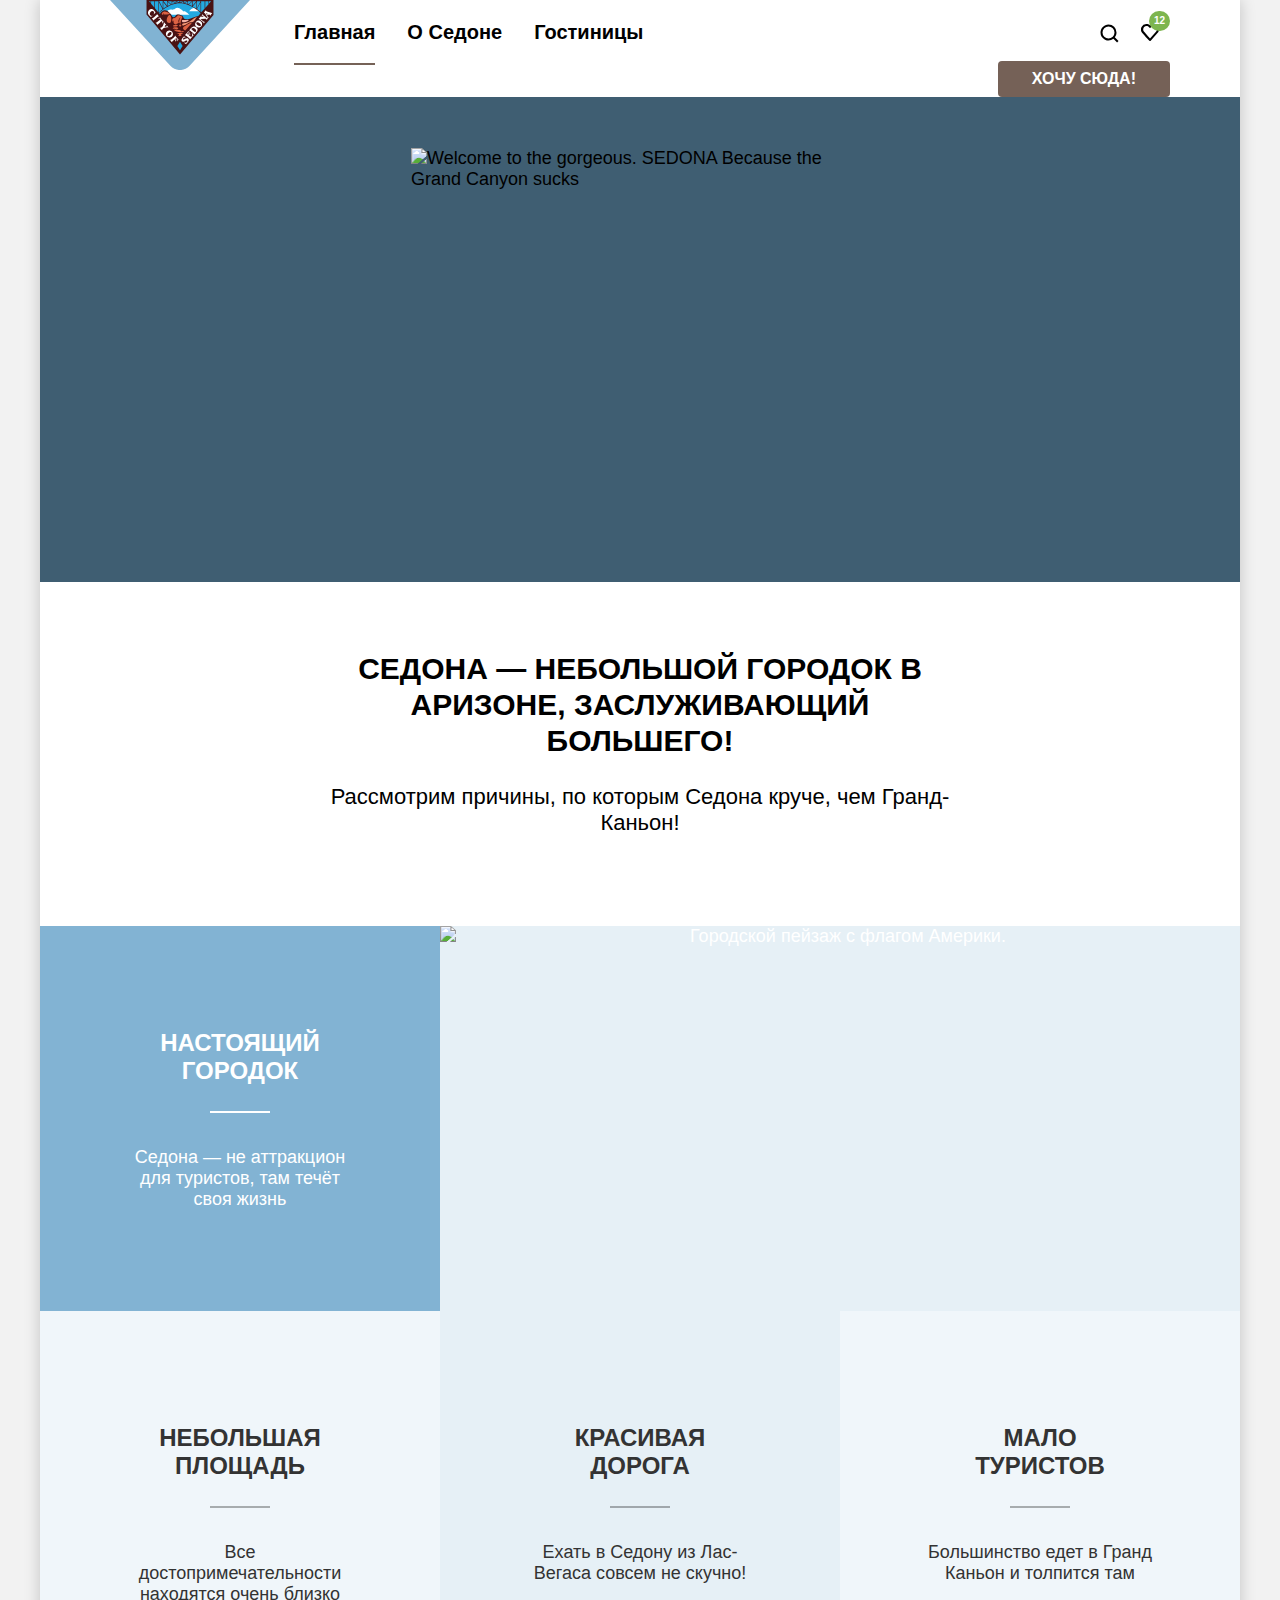
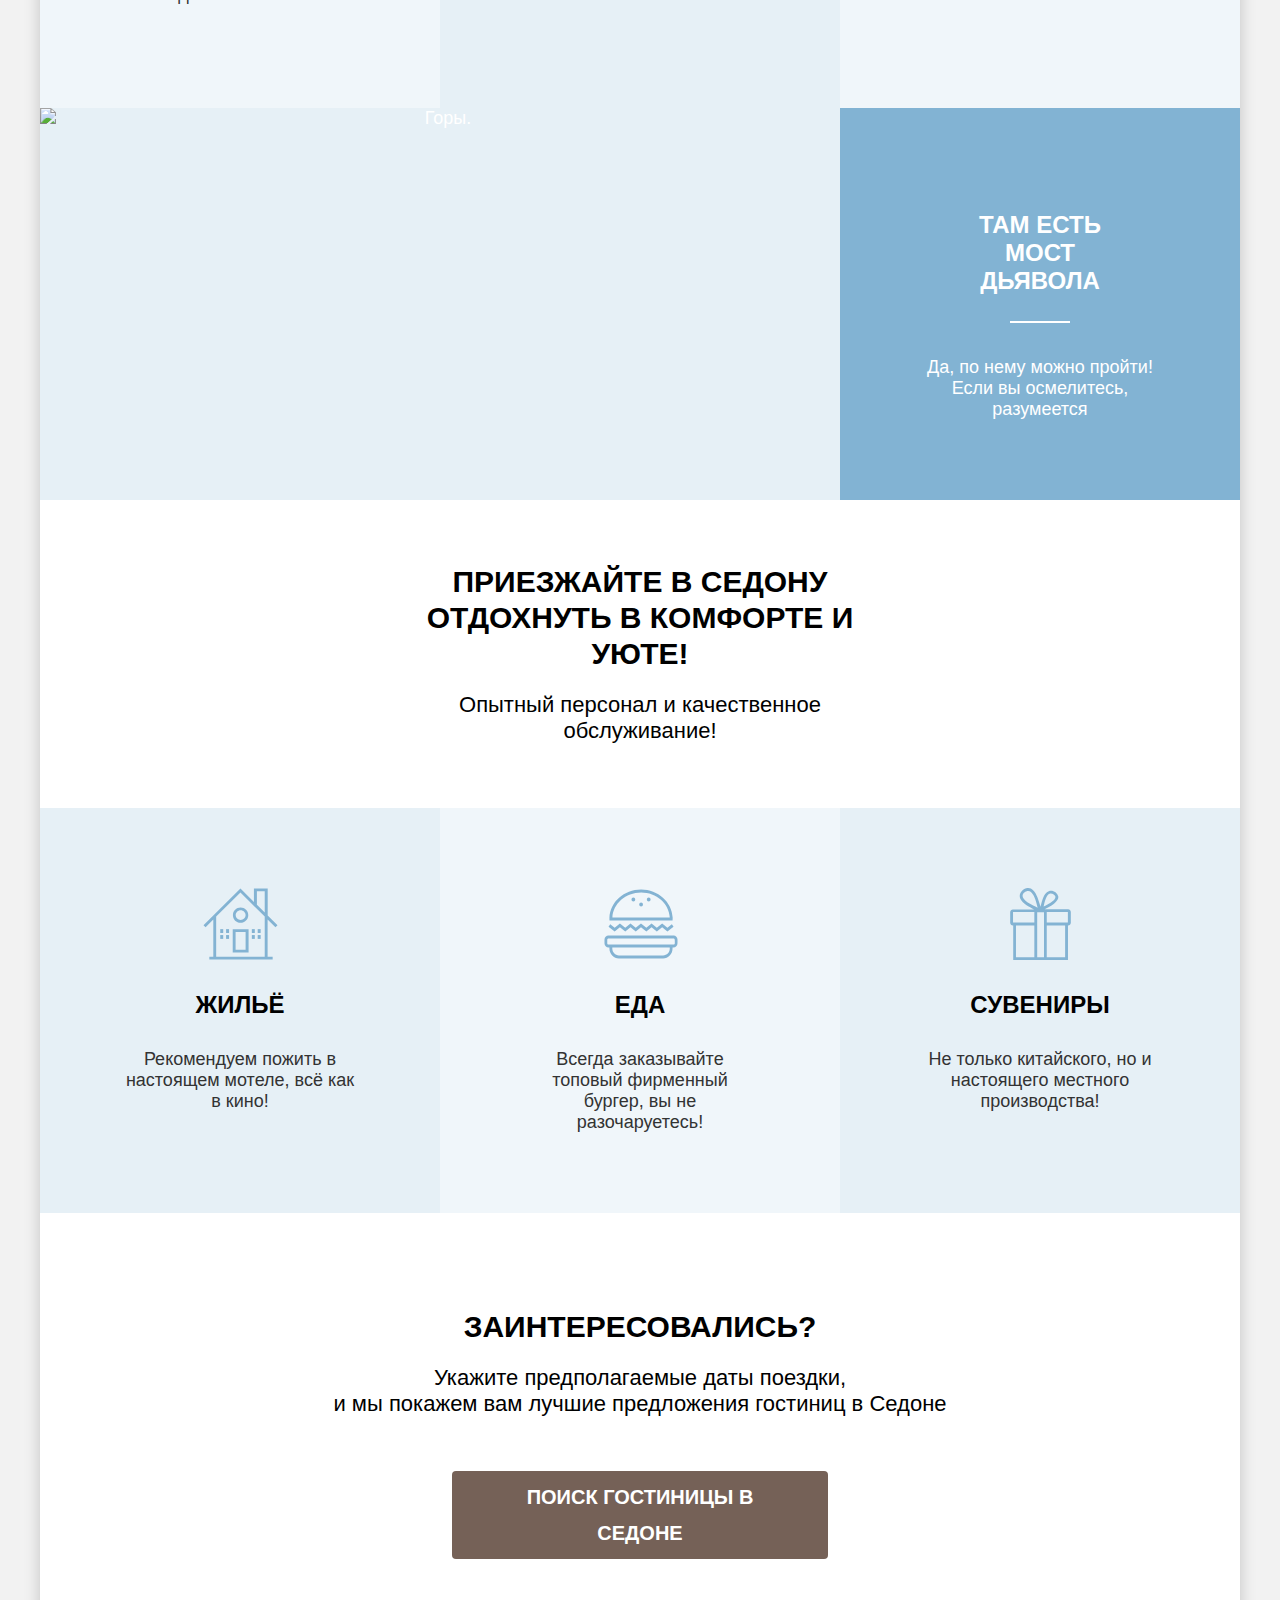
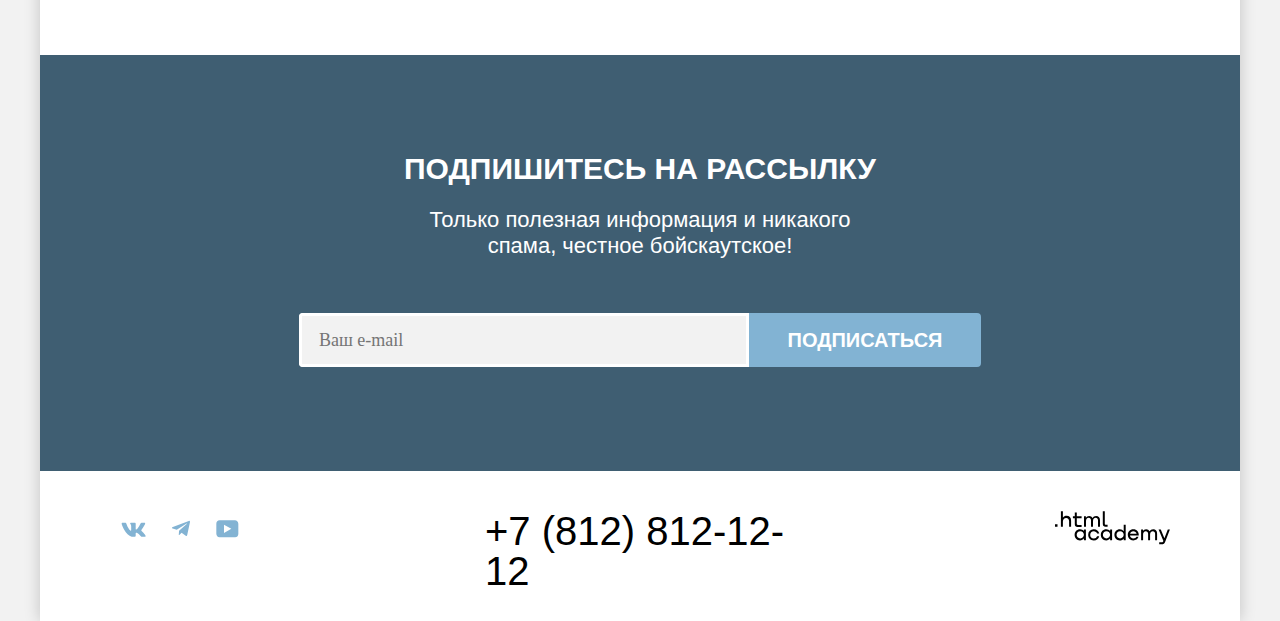
==== commit 3578c04d: "Merge pull request #6 from danila-max/master" ====
--- a/index.html
+++ b/index.html
@@ -110,7 +110,7 @@
             <li class="advantages-item advantages-item-wide">
               <div class="advantages-img-wrap">
                 <img class="advantages-img" src="images/2_photo_adv.jpg" width="800" height="385"
-                  alt="Горный пейзаж." />
+                  alt="Горы." />
               </div>
 
               <div class="advantages-wrap">
